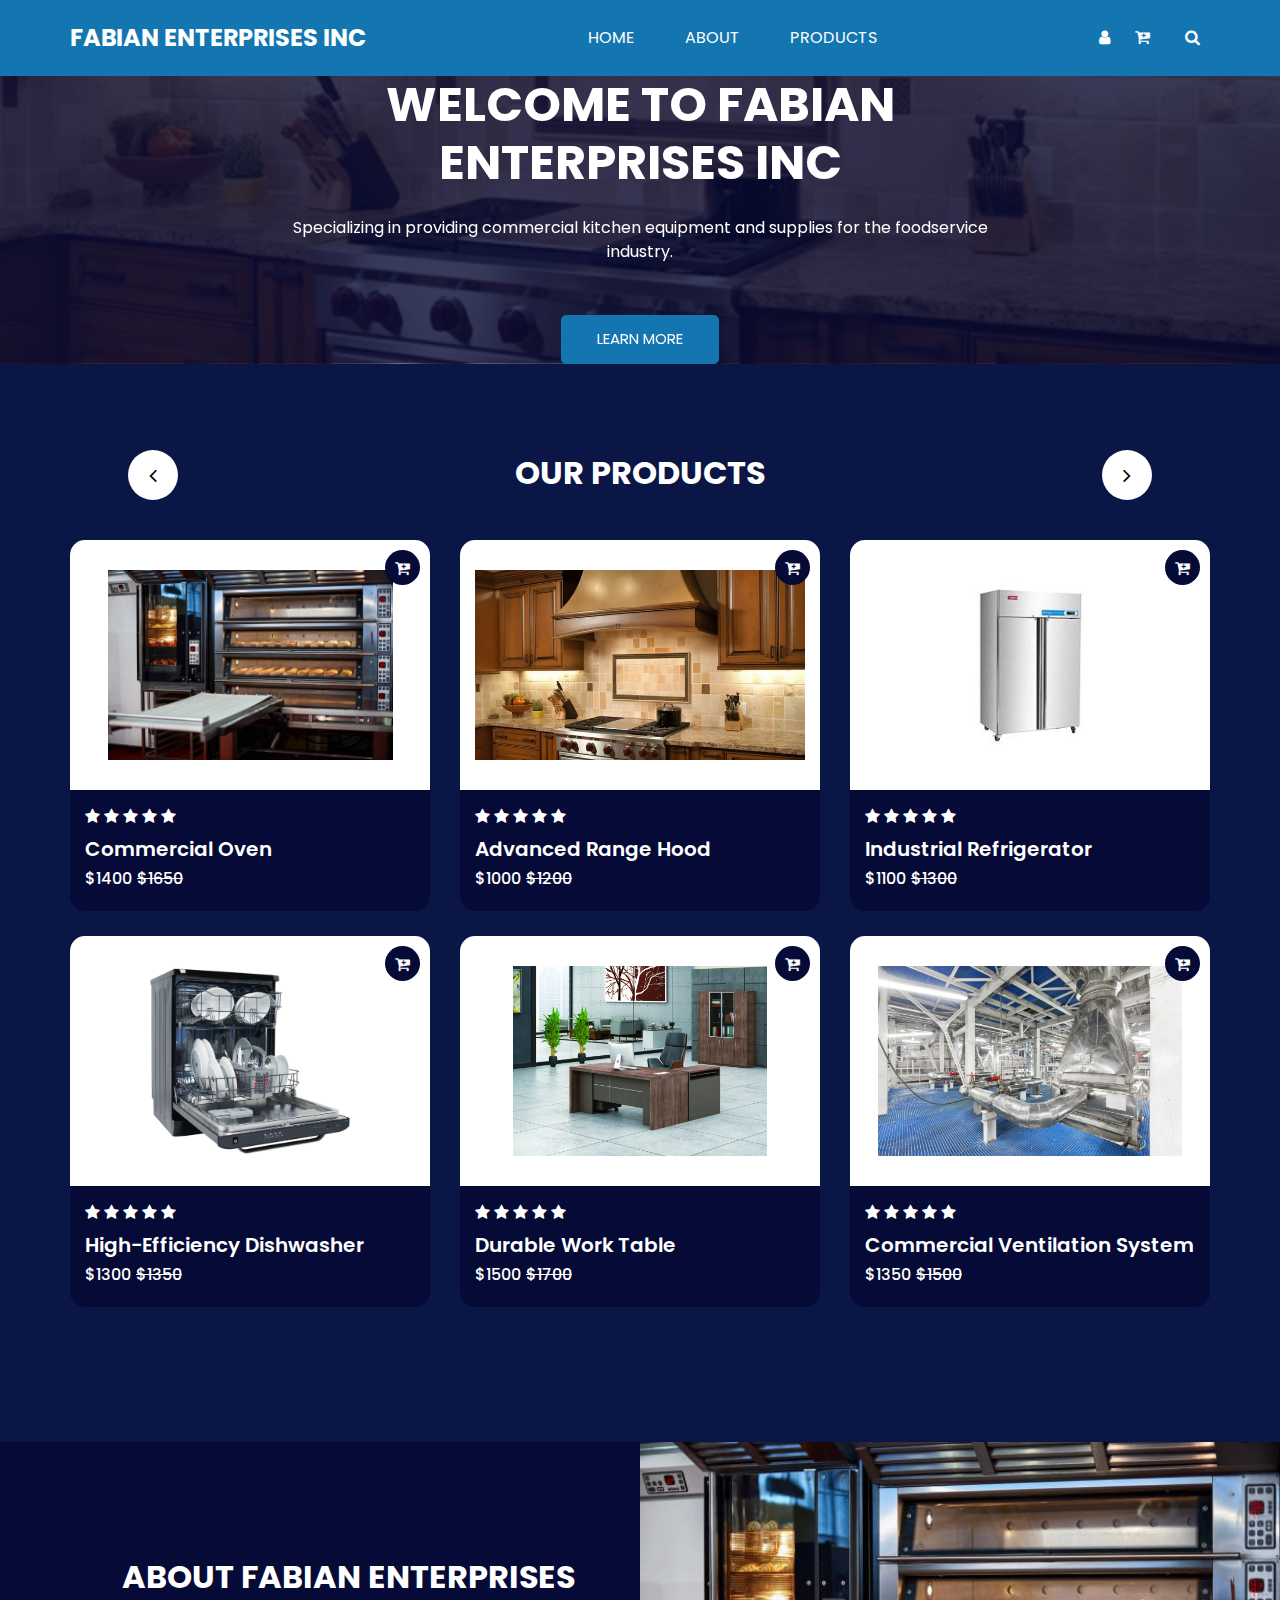
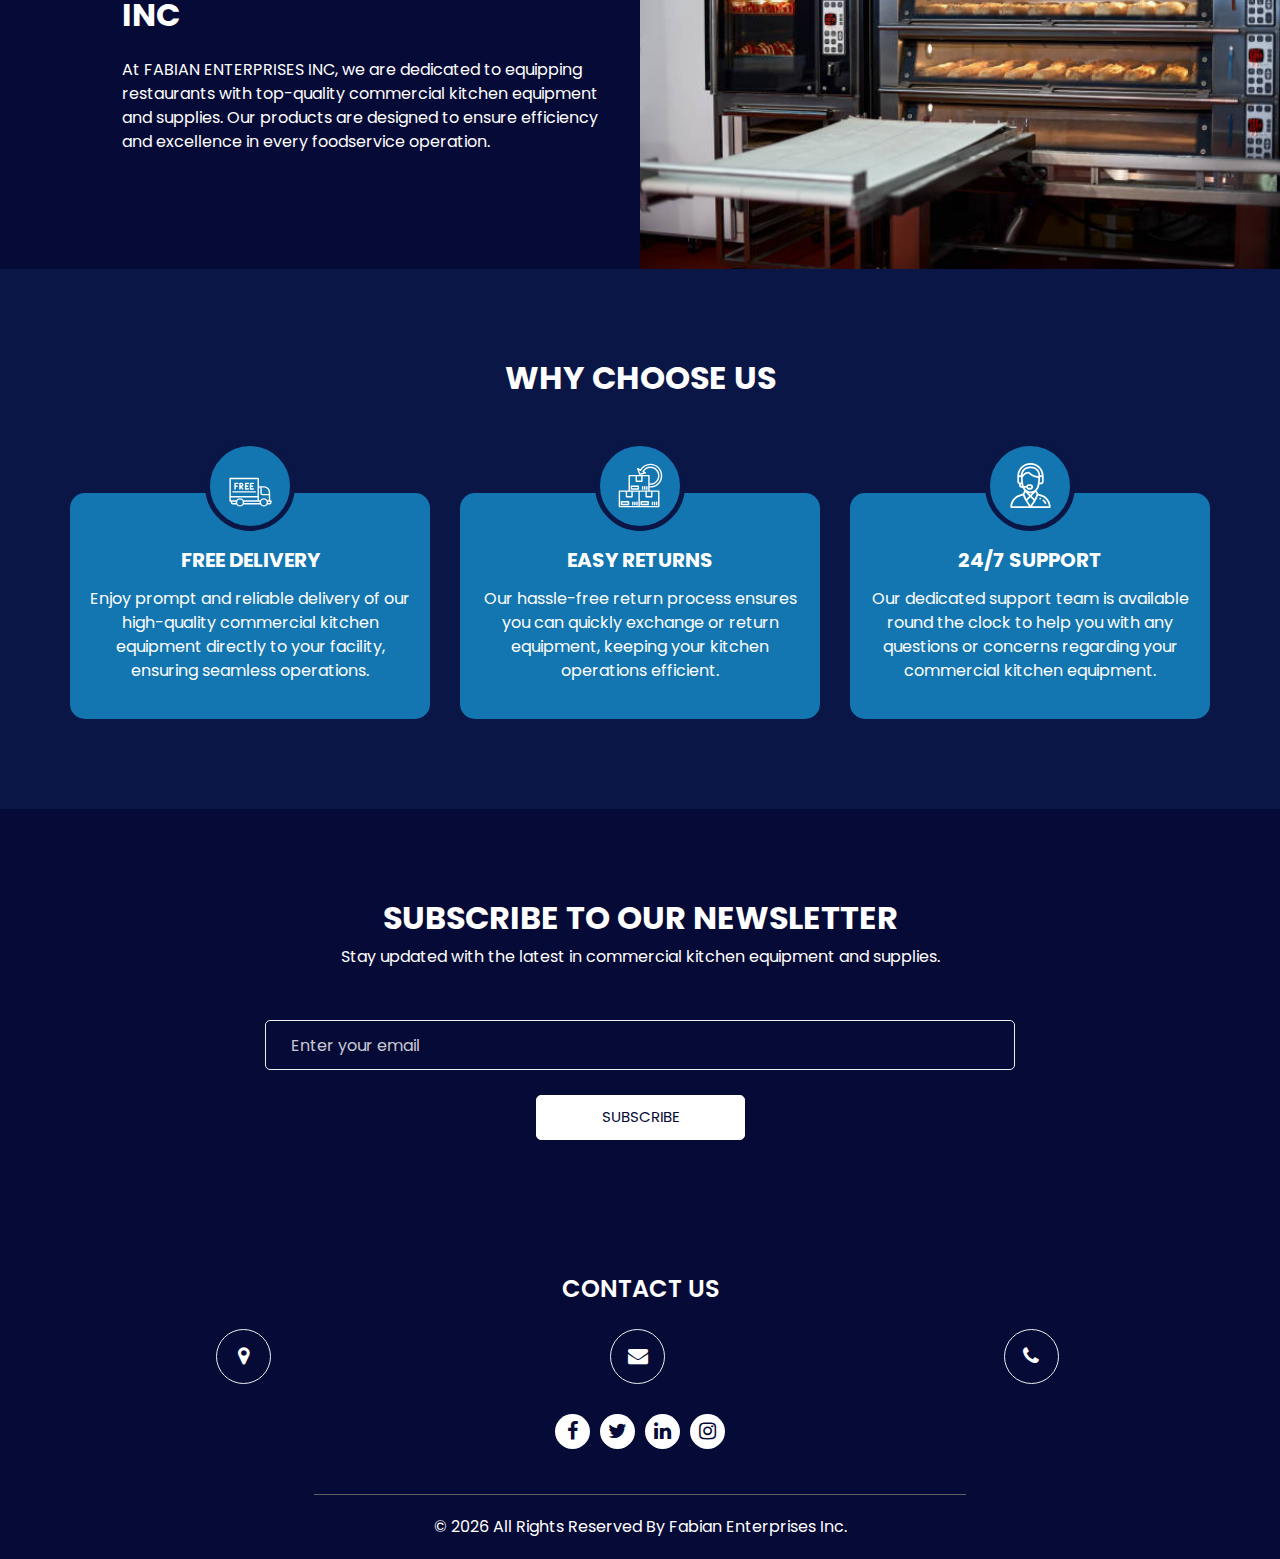
==== index.html @ 02edbbaa "update" ====
<!DOCTYPE html>
<html>

<head>
  <!-- Basic -->
  <meta charset="utf-8" />
  <meta http-equiv="X-UA-Compatible" content="IE=edge" />
  <!-- Mobile Metas -->
  <meta name="viewport" content="width=device-width, initial-scale=1, shrink-to-fit=no" />
  <!-- Site Metas -->
  <meta name="keywords" content="" />
  <meta name="description" content="" />
  <meta name="author" content="" />

  <title>Fabian</title>

  <!-- Update CSS links to use CDN where possible -->
  <link rel="stylesheet" href="https://cdn.jsdelivr.net/npm/bootstrap@4.6.0/dist/css/bootstrap.min.css" />
  <link href="https://fonts.googleapis.com/css?family=Poppins:400,600,700&display=swap" rel="stylesheet" />
  <link href="https://cdnjs.cloudflare.com/ajax/libs/font-awesome/4.7.0/css/font-awesome.min.css" rel="stylesheet" />
  
  <!-- Local CSS files -->
  <link href="css/style.css" rel="stylesheet" />
  <link href="css/responsive.css" rel="stylesheet" />
  <!-- Remove slick-theme if not needed -->
  <!-- <link rel="stylesheet" href="css/slick-theme.css" /> -->
  <!-- Add a favicon to prevent unnecessary pending requests -->

</head>

<body>
  <div class="hero_area">
    <!-- header section strats -->
    <header class="header_section">
      <div class="container">
        <nav class="navbar navbar-expand-lg custom_nav-container ">
          <a class="navbar-brand" href="index.html">
            FABIAN ENTERPRISES INC
          </a>

          <button class="navbar-toggler" type="button" data-toggle="collapse" data-target="#navbarSupportedContent"
            aria-controls="navbarSupportedContent" aria-expanded="false" aria-label="Toggle navigation">
            <span class=""> </span>
          </button>

          <div class="collapse navbar-collapse" id="navbarSupportedContent">
            <div class="d-flex mx-auto flex-column flex-lg-row align-items-center">
              <ul class="navbar-nav  ">
                <li class="nav-item active">
                  <a class="nav-link" href="index.html">Home <span class="sr-only">(current)</span></a>
                </li>
                <li class="nav-item">
                  <a class="nav-link" href="about.html"> About</a>
                </li>
                <li class="nav-item">
                  <a class="nav-link" href="product.html">Products</a>
                </li>
             
              </ul>
            </div>
            <div class="quote_btn-container">
              <a href="">
                <i class="fa fa-user" aria-hidden="true"></i>
              </a>
              <a href="">
                <i class="fa fa-cart-plus" aria-hidden="true"></i>
              </a>
              <form class="form-inline">
                <button class="btn  my-2 my-sm-0 nav_search-btn" type="submit">
                  <i class="fa fa-search" aria-hidden="true"></i>
                </button>
              </form>
            </div>
          </div>
        </nav>
      </div>
    </header>
    <!-- end header section -->
<!-- slider section -->
<section class="slider_section ">
  <div id="customCarousel1" class="carousel slide" data-ride="carousel">
    <div class="carousel-inner">
      <!-- Slide 1 -->
      <div class="carousel-item active">
        <div class="container">
          <div class="row">
            <div class="col-md-8 mx-auto">
              <div class="detail_box">
                <h1>
                  WELCOME TO FABIAN ENTERPRISES INC
                </h1>
                <p>
                  Specializing in providing commercial kitchen equipment and supplies for the foodservice industry.
                </p>
                <a href="about.html">
                  Learn More
                </a>
              </div>
            </div>
          </div>
        </div>
        <!-- Suspended image for slide 1 -->
        <img src="images/1.jpg" alt="Slider Image 1" style="display:none;">
      </div>
      <!-- Slide 2 -->
      <div class="carousel-item ">
        <div class="container">
          <div class="row">
            <div class="col-md-8 mx-auto">
              <div class="detail_box">
                <h1>
                  QUALITY COMMERCIAL KITCHEN EQUIPMENT
                </h1>
                <p>
                  Discover our selection of state-of-the-art equipment designed to enhance efficiency and safety in your kitchen.
                </p>
                <a href="product.html">
                  Explore Equipment
                </a>
              </div>
            </div>
          </div>
        </div>
        <!-- Suspended image for slide 2 -->
        <img src="images/2.jpg" alt="Slider Image 2" style="display:none;">
      </div>
      <!-- Slide 3 -->
      <div class="carousel-item ">
        <div class="container">
          <div class="row">
            <div class="col-md-8 mx-auto">
              <div class="detail_box">
                <h1>
                  RELIABLE RESTAURANT SUPPLIES
                </h1>
                <p>
                  Ensuring smooth operations with a wide range of trusted supplies specifically for the foodservice industry.
                </p>
                <!--<a href="">
                  Discover More
                </a>-->
              </div>
            </div>
          </div>
        </div>
        <!-- Suspended image for slide 3 -->
        <img src="images/3.jpg" alt="Slider Image 3" style="display:none;">
      </div>
    </div>
    <div class="carousel_btn-box">
      <a class="carousel-control-prev" href="#customCarousel1" role="button" data-slide="prev">
        <i class="fa fa-angle-left" aria-hidden="true"></i>
        <span class="sr-only">Previous</span>
      </a>
      <a class="carousel-control-next" href="#customCarousel1" role="button" data-slide="next">
        <i class="fa fa-angle-right" aria-hidden="true"></i>
        <span class="sr-only">Next</span>
      </a>
    </div>
  </div>
</section>
<!-- end slider section -->

<!-- product section -->

<section class="product_section layout_padding">
  <div class="container">
    <div class="heading_container heading_center">
      <h2>
        OUR PRODUCTS
      </h2>
    </div>
    <div class="product_container">
      <div class="row">
        <!-- Product 1 -->
        <div class="col-sm-6 col-md-4 ">
          <div class="box">
            <a href="" class="p_cart">
              <i class="fa fa-cart-plus" aria-hidden="true"></i>
            </a>
            <div class="img-box">
              <img src="images/1.jpg" alt="Commercial Oven">
            </div>
            <div class="detail-box">
              <span class="p_rating">
                <a href=""><i class="fa fa-star" aria-hidden="true"></i></a>
                <a href=""><i class="fa fa-star" aria-hidden="true"></i></a>
                <a href=""><i class="fa fa-star" aria-hidden="true"></i></a>
                <a href=""><i class="fa fa-star" aria-hidden="true"></i></a>
                <a href=""><i class="fa fa-star" aria-hidden="true"></i></a>
              </span>
              <a href="" class="p_name">
                Commercial Oven
              </a>
              <h6 class="p_price">
                <span class="new_price">$1400</span>
                <span class="old_price">$1650</span>
              </h6>
            </div>
          </div>
        </div>
        <!-- Product 2 -->
        <div class="col-sm-6 col-md-4 ">
          <div class="box">
            <a href="" class="p_cart">
              <i class="fa fa-cart-plus" aria-hidden="true"></i>
            </a>
            <div class="img-box">
              <img src="images/2.jpg" alt="Advanced Range Hood">
            </div>
            <div class="detail-box">
              <span class="p_rating">
                <a href=""><i class="fa fa-star" aria-hidden="true"></i></a>
                <a href=""><i class="fa fa-star" aria-hidden="true"></i></a>
                <a href=""><i class="fa fa-star" aria-hidden="true"></i></a>
                <a href=""><i class="fa fa-star" aria-hidden="true"></i></a>
                <a href=""><i class="fa fa-star" aria-hidden="true"></i></a>
              </span>
              <a href="" class="p_name">
                Advanced Range Hood
              </a>
              <h6 class="p_price">
                <span class="new_price">$1000</span>
                <span class="old_price">$1200</span>
              </h6>
            </div>
          </div>
        </div>
        <!-- Product 3 -->
        <div class="col-sm-6 col-md-4 ">
          <div class="box">
            <a href="" class="p_cart">
              <i class="fa fa-cart-plus" aria-hidden="true"></i>
            </a>
            <div class="img-box">
              <img src="images/3.jpg" alt="Industrial Refrigerator">
            </div>
            <div class="detail-box">
              <span class="p_rating">
                <a href=""><i class="fa fa-star" aria-hidden="true"></i></a>
                <a href=""><i class="fa fa-star" aria-hidden="true"></i></a>
                <a href=""><i class="fa fa-star" aria-hidden="true"></i></a>
                <a href=""><i class="fa fa-star" aria-hidden="true"></i></a>
                <a href=""><i class="fa fa-star" aria-hidden="true"></i></a>
              </span>
              <a href="" class="p_name">
                Industrial Refrigerator
              </a>
              <h6 class="p_price">
                <span class="new_price">$1100</span>
                <span class="old_price">$1300</span>
              </h6>
            </div>
          </div>
        </div>
        <!-- Product 4 -->
        <div class="col-sm-6 col-md-4 ">
          <div class="box">
            <a href="" class="p_cart">
              <i class="fa fa-cart-plus" aria-hidden="true"></i>
            </a>
            <div class="img-box">
              <img src="images/4.jpg" alt="High-Efficiency Dishwasher">
            </div>
            <div class="detail-box">
              <span class="p_rating">
                <a href=""><i class="fa fa-star" aria-hidden="true"></i></a>
                <a href=""><i class="fa fa-star" aria-hidden="true"></i></a>
                <a href=""><i class="fa fa-star" aria-hidden="true"></i></a>
                <a href=""><i class="fa fa-star" aria-hidden="true"></i></a>
                <a href=""><i class="fa fa-star" aria-hidden="true"></i></a>
              </span>
              <a href="" class="p_name">
                High-Efficiency Dishwasher
              </a>
              <h6 class="p_price">
                <span class="new_price">$1300</span>
                <span class="old_price">$1350</span>
              </h6>
            </div>
          </div>
        </div>
        <!-- Product 5 -->
        <div class="col-sm-6 col-md-4 ">
          <div class="box">
            <a href="" class="p_cart">
              <i class="fa fa-cart-plus" aria-hidden="true"></i>
            </a>
            <div class="img-box">
              <img src="images/5.jpg" alt="Durable Work Table">
            </div>
            <div class="detail-box">
              <span class="p_rating">
                <a href=""><i class="fa fa-star" aria-hidden="true"></i></a>
                <a href=""><i class="fa fa-star" aria-hidden="true"></i></a>
                <a href=""><i class="fa fa-star" aria-hidden="true"></i></a>
                <a href=""><i class="fa fa-star" aria-hidden="true"></i></a>
                <a href=""><i class="fa fa-star" aria-hidden="true"></i></a>
              </span>
              <a href="" class="p_name">
                Durable Work Table
              </a>
              <h6 class="p_price">
                <span class="new_price">$1500</span>
                <span class="old_price">$1700</span>
              </h6>
            </div>
          </div>
        </div>
        <!-- Product 6 -->
        <div class="col-sm-6 col-md-4 ">
          <div class="box">
            <a href="" class="p_cart">
              <i class="fa fa-cart-plus" aria-hidden="true"></i>
            </a>
            <div class="img-box">
              <img src="images/6.jpg" alt="Commercial Ventilation System">
            </div>
            <div class="detail-box">
              <span class="p_rating">
                <a href=""><i class="fa fa-star" aria-hidden="true"></i></a>
                <a href=""><i class="fa fa-star" aria-hidden="true"></i></a>
                <a href=""><i class="fa fa-star" aria-hidden="true"></i></a>
                <a href=""><i class="fa fa-star" aria-hidden="true"></i></a>
                <a href=""><i class="fa fa-star" aria-hidden="true"></i></a>
              </span>
              <a href="" class="p_name">
                Commercial Ventilation System
              </a>
              <h6 class="p_price">
                <span class="new_price">$1350</span>
                <span class="old_price">$1500</span>
              </h6>
            </div>
          </div>
        </div>
      </div>
    </div>
    <div class="btn-box">
      <!--<a href="">
        See More
      </a>-->
    </div>
  </div>
</section>

<!-- end product section -->
 <!-- about section -->

<section class="about_section">
  <div class="container-fluid">
    <div class="row">
      <div class="col-md-5 ml-auto">
        <div class="detail-box">
          <div class="heading_container">
            <h2>
              About FABIAN ENTERPRISES INC
            </h2>
          </div>
          <p>
            At FABIAN ENTERPRISES INC, we are dedicated to equipping restaurants with top-quality commercial kitchen equipment and supplies. Our products are designed to ensure efficiency and excellence in every foodservice operation.
          </p>
          <!--<a href="">
            Discover More
          </a>-->
        </div>
      </div>
      <div class="col-md-6 px-0">
        <div class="img-box">
          <img src="images/1.jpg" alt="About FABIAN ENTERPRISES INC" />
        </div>
      </div>
    </div>
  </div>
</section>

<!-- end about section -->

 <!-- why us section -->
<section class="why_us_section layout_padding">
  <div class="container">
    <div class="heading_container heading_center">
      <h2>
        Why Choose Us
      </h2>
    </div>
    <div class="row">
      <!-- Free Delivery -->
      <div class="col-lg-4 col-md-6 mx-auto">
        <div class="box">
          <div class="img-box">
            <svg xmlns="http://www.w3.org/2000/svg" viewBox="0 0 64 64" width="512" height="512">
              <g id="Free_delivery" data-name="Free delivery">
                <path d="M61,53H60V42a9.01,9.01,0,0,0-9-9H44V22a1,1,0,0,0-1-1H3a1,1,0,0,0-1,1V54a1,1,0,0,0,1,1H4v1a3,3,0,0,0,3,3h4.812a5.986,5.986,0,0,0,10.376,0H45.812a5.986,5.986,0,0,0,10.376,0H59a3,3,0,0,0,3-3V54A1,1,0,0,0,61,53ZM58,42v2H49a1,1,0,0,1-1-1V35h3A7.008,7.008,0,0,1,58,42ZM46,35v8a3,3,0,0,0,3,3h9v7H56.188a5.986,5.986,0,0,0-10.376,0H44V35ZM22.188,53a5.986,5.986,0,0,0-10.376,0H4V49H42v4ZM4,23H42V47H4ZM7,57a1,1,0,0,1-1-1V55h5.09a5.6,5.6,0,0,0,0,2Zm10,3a4,4,0,1,1,4-4A4,4,0,0,1,17,60Zm5.91-3a5.6,5.6,0,0,0,0-2H45.09a5.6,5.6,0,0,0,0,2ZM51,60a4,4,0,1,1,4-4A4,4,0,0,1,51,60Zm9-4a1,1,0,0,1-1,1H56.91a5.6,5.6,0,0,0,0-2H60Z" />
                <path d="M10,38a1,1,0,0,0,1-1V34h2a1,1,0,0,0,0-2H11V30h3a1,1,0,0,0,0-2H10a1,1,0,0,0-1,1v8A1,1,0,0,0,10,38Z" />
                <path d="M17,38a1,1,0,0,0,1-1V34.667L20.2,37.6a1,1,0,1,0,1.6-1.2l-1.912-2.549A2.992,2.992,0,0,0,19,28H17a1,1,0,0,0-1,1v8A1,1,0,0,0,17,38Zm3-7a1,1,0,0,1-1,1H18V30h1A1,1,0,0,1,20,31Z" />
                <path d="M25,38h4a1,1,0,0,0,0-2H26V34h2a1,1,0,0,0,0-2H26V30h3a1,1,0,0,0,0-2H25a1,1,0,0,0-1,1v8A1,1,0,0,0,25,38Z" />
                <path d="M32,38h4a1,1,0,0,0,0-2H33V34h2a1,1,0,0,0,0-2H33V30h3a1,1,0,0,0,0-2H32a1,1,0,0,0-1,1v8A1,1,0,0,0,32,38Z" />
                <path d="M39,40H7a1,1,0,0,0,0,2H39a1,1,0,0,0,0-2Z" />
              </g>
            </svg>
          </div>
          <div class="detail-box">
            <h5>
              FREE DELIVERY
            </h5>
            <p>
              Enjoy prompt and reliable delivery of our high-quality commercial kitchen equipment directly to your facility, ensuring seamless operations.
            </p>
          </div>
        </div>
      </div>
      <!-- Easy Returns -->
      <div class="col-lg-4 col-md-6 mx-auto">
        <div class="box">
          <div class="img-box">
            <svg id="Layer_3" enable-background="new 0 0 64 64" height="512" viewBox="0 0 64 64" width="512" xmlns="http://www.w3.org/2000/svg">
              <g>
                <path d="m58 39h-13v-4.031c.333.019.667.031 1 .031 9.374 0 17-7.626 17-17s-7.626-17-17-17c-5.84 0-11.254 3.002-14.36 7.898l-3.149-1.77c-.366-.207-.821-.161-1.141.112-.319.273-.434.717-.286 1.11l3 8c.179.476.682.739 1.179.619l8-2c.395-.099.689-.425.747-.827.059-.401-.132-.799-.481-1.005l-2.501-1.473c2.048-2.899 5.41-4.664 8.992-4.664 6.065 0 11 4.935 11 11s-4.935 11-11 11c-.334 0-.668-.018-1-.048v-10.952c0-.552-.447-1-1-1h-28c-.553 0-1 .448-1 1v21h-13c-.553 0-1 .448-1 1v22c0 .552.447 1 1 1h28 28c.553 0 1-.448 1-1v-22c0-.552-.447-1-1-1zm-17 2h3 3v6h-6zm5-10c7.168 0 13-5.832 13-13s-5.832-13-13-13c-4.626 0-8.94 2.49-11.26 6.499-.275.476-.115 1.084.357 1.363l1.291.76-4.766 1.191-1.725-4.599 1.611.906c.232.13.509.162.763.09.256-.072.473-.244.602-.477 2.648-4.77 7.677-7.733 13.127-7.733 8.271 0 15 6.729 15 15s-6.729 15-15 15c-.333 0-.667-.013-1-.035v-2.007c.332.026.666.042 1 .042zm-19-12h6v6h-6zm-10 0h8v7c0 .552.447 1 1 1h8c.553 0 1-.448 1-1v-7h8v20h-13-13zm-4 22h3 3v6h-6zm-10 0h8v7c0 .552.447 1 1 1h8c.553 0 1-.448 1-1v-7h8v20h-26zm54 20h-26v-20h8v7c0 .552.447 1 1 1h8c.553 0 1-.448 1-1v-7h8z" />
                <path d="M30,33c0-.552-.447-1-1-1h-10c-.553 0-1 .448-1 1v4c0 .552.447 1 1 1h10c.553 0 1-.448 1-1zm-2 3h-8v-2h8z" />
                <path d="M40,33h2v5h-2z" />
                <path d="M37,33h2v5h-2z" />
                <path d="M34,33h2v5h-2z" />
                <path d="M15,54h-10c-.553 0-1 .448-1 1v4c0 .552.447 1 1 1h10c.553 0 1-.448 1-1v-4c0-.552-.447-1-1-1zm-1 4h-8v-2h8z" />
                <path d="M26,55h2v5h-2z" />
                <path d="M23,55h2v5h-2z" />
                <path d="M20,55h2v5h-2z" />
                <path d="M43,54h-10c-.553 0-1 .448-1 1v4c0 .552.447 1 1 1h10c.553 0 1-.448 1-1v-4c0-.552-.447-1-1-1zm-1 4h-8v-2h8z" />
                <path d="M54,55h2v5h-2z" />
                <path d="M51,55h2v5h-2z" />
                <path d="M48,55h2v5h-2z" />
              </g>
            </svg>
          </div>
          <div class="detail-box">
            <h5>
              EASY RETURNS
            </h5>
            <p>
              Our hassle-free return process ensures you can quickly exchange or return equipment, keeping your kitchen operations efficient.
            </p>
          </div>
        </div>
      </div>
      <!-- 24/7 Support -->
      <div class="col-lg-4 col-md-6 mx-auto">
        <div class="box">
          <div class="img-box">
            <svg version="1.1" id="Capa_1" xmlns="http://www.w3.org/2000/svg"
              xmlns:xlink="http://www.w3.org/1999/xlink" x="0px" y="0px"
              viewBox="0 0 512 512" style="enable-background:new 0 0 512 512;" xml:space="preserve">
              <g>
                <g>
                  <path d="M366,396c-5.52,0-10,4.48-10,10c0,5.52,4.48,10,10,10c5.52,0,10-4.48,10-10C376,400.48,371.52,396,366,396z" />
                </g>
              </g>
              <g>
                <g>
                  <path d="M390.622,363.663l-47.53-15.84l-17.063-34.127c15.372-15.646,26.045-36.348,29.644-57.941L357.801,243H376
			c16.542,0,30-13.458,30-30v-63C406,67.29,338.71,0,256,0c-82.922,0-150,67.097-150,150v63c0,13.036,8.361,24.152,20,28.28V253
			c0,16.542,13.458,30,30,30h8.782c4.335,9.417,9.946,18.139,16.774,25.974c1.416,1.628,2.893,3.206,4.406,4.741l-17.054,34.108
			l-47.531,15.841C66.112,382.092,26,440.271,26,502c0,5.523,4.477,10,10,10h440c5.522,0,10-4.477,10-10
			C486,440.271,445.889,382.092,390.622,363.663z M386,213c0,5.514-4.486,10-10,10h-15.262c2.542-19.69,4.236-40.643,4.917-61.28
			c0.02-0.582,0.036-1.148,0.054-1.72H386V213z M136,223c-5.514,0-10-4.486-10-10v-53h20.298c0.033,1.043,0.068,2.091,0.107,3.146
			c0.001,0.036,0.003,0.071,0.004,0.107c0,0.003,0,0.006,0,0.009c0.7,20.072,2.372,40.481,4.856,59.737H136V223z M156,263
			c-5.514,0-10-4.486-10-10v-10h8.198l2.128,12.759c0.406,2.425,0.905,4.841,1.482,7.241H156z M146.017,140H126.38
			C131.445,72.979,187.377,20,256,20c68.318,0,124.496,52.972,129.619,120h-19.635c-0.72-55.227-45.693-100-101.033-100h-17.9
			C191.712,40,146.736,84.773,146.017,140z M247.05,60h17.9c44.809,0,81.076,36.651,81.05,81.41c0,3.147-0.025,5.887-0.078,8.38
			c0,0.032-0.001,0.065-0.001,0.098l-12.508-1.787c-33.98-4.852-66.064-20.894-90.342-45.172C241.195,101.054,238.652,100,236,100
			c-26.856,0-52.564,12.236-69.558,32.908C170.63,92.189,205.053,60,247.05,60z M178.54,263c-5.006-16.653-10.734-65.653-12-97.053
			l13.459-17.946c12.361-16.476,31.592-26.713,52.049-27.888c26.917,25.616,61.739,42.532,98.537,47.786l14.722,2.104
			c-0.984,20.885-2.995,41.843-5.876,61.118c-0.001,0.006-0.002,0.013-0.003,0.02c-0.916,6.197-1.638,10.185-3.482,21.324
			c-5.296,31.765-28.998,60.49-60.287,68.313c-12.877,3.215-26.443,3.214-39.313,0c-19.537-4.884-37.451-18.402-49.012-37.778
			h20.386c4.128,11.639,15.243,20,28.28,20h20c16.575,0,30-13.424,30-30c0-16.542-13.458-30-30-30h-20
			c-13.327,0-24.278,8.608-28.297,20H178.54z M235.159,341.016c6.859,1.445,13.852,2.184,20.841,2.184
			c5.471,0,10.943-0.458,16.353-1.346l-17.67,18.687L235.159,341.016z M240.935,375.079l-31.718,33.542
			c-8.732-16.714-16.235-34.109-22.389-51.917l11.911-23.822L240.935,375.079z M311.566,329.494l13.604,27.209
			c-6.164,17.838-13.669,35.239-22.392,51.933l-33.948-33.948L311.566,329.494z M226,273c0-5.521,4.478-10,10-10h20
			c5.514,0,10,4.486,10,10c0,5.522-4.479,10-10,10h-20C230.486,283,226,278.514,226,273z M46.4,492
			c3.963-49.539,36.932-94.567,81.302-109.363l42.094-14.028c7.712,21.325,17.266,42.052,28.463,61.74
			c0.019,0.034,0.037,0.068,0.056,0.101c0,0.001,0.001,0.001,0.001,0.002c8.181,14.389,17.389,28.45,27.372,41.799L237.99,492H46.4z
			 M256,483.086l-13.562-21.773c-0.152-0.244-0.314-0.481-0.486-0.711c-8.098-10.802-15.652-22.099-22.532-33.662l35.663-37.714
			l37.578,37.578c-6.926,11.647-14.506,22.991-22.611,33.796C269.56,461.253,270.255,460.224,256,483.086z M274.01,492
			l12.301-19.748c10.027-13.4,19.301-27.574,27.564-42.132c0.05-0.088,0.097-0.178,0.147-0.266c0.006-0.011,0.012-0.021,0.018-0.032
			c11.055-19.5,20.509-40.047,28.164-61.213l42.093,14.028c44.371,14.796,77.34,59.824,81.303,109.363H274.01z" />
                </g>
              </g>
              <g>
                <g>
                  <path d="M435.546,451.531c-6.683-13.377-16.472-25.261-28.309-34.367c-4.378-3.369-10.656-2.55-14.023,1.828
			c-3.368,4.378-2.549,10.656,1.828,14.024c9.454,7.273,17.272,16.766,22.611,27.453c2.473,4.949,8.483,6.941,13.415,4.477
			C436.008,462.478,438.013,456.472,435.546,451.531z" />
                </g>
              </g>
            </svg>
          </div>
          <div class="detail-box">
            <h5>
              24/7 SUPPORT
            </h5>
            <p>
              Our dedicated support team is available round the clock to help you with any questions or concerns regarding your commercial kitchen equipment.
            </p>
          </div>
        </div>
      </div>
    </div>
  </div>
</section>
<!-- end why us section -->



<!-- subscribe section -->
<section class="subscribe_section layout_padding">
  <div class="container">
    <div class="box">
      <div class="row">
        <div class="col-md-8 mx-auto">
          <div class="subscribe_form">
            <div class="heading_container heading_center">
              <h2>
                Subscribe to Our Newsletter
              </h2>
              <p>
                Stay updated with the latest in commercial kitchen equipment and supplies.
              </p>
            </div>
            <form action="">
              <input type="email" placeholder="Enter your email">
              <div class="btn-box">
                <button class="btn1">
                  Subscribe
                </button>
              </div>
            </form>
          </div>
        </div>
      </div>
    </div>
  </div>
</section>
<!-- end subscribe section -->


  


<!-- info section -->
<section class="info_section layout_padding2">
  <div class="container">
    <div class="row">
      <div class="col-lg-9 mx-auto">
        <h4>
          Contact Us
        </h4>
        <div class="contact_items">
          <a href="about.html">
            <div class="img-box">
              <i class="fa fa-map-marker" aria-hidden="true"></i>
            </div>
            <h6>
           
            </h6>
          </a>
          <a href="">
            <div class="img-box">
              <i class="fa fa-envelope" aria-hidden="true"></i>
            </div>
            <h6>
             
            </h6>
          </a>
          <a href="">
            <div class="img-box">
              <i class="fa fa-phone" aria-hidden="true"></i>
            </div>
            <h6>
            
            </h6>
          </a>
        </div>
      </div>
    </div>

    <div class="box">
      <div class="info_social">
        <div>
          <a href="">
            <i class="fa fa-facebook" aria-hidden="true"></i>
          </a>
        </div>
        <div>
          <a href="">
            <i class="fa fa-twitter" aria-hidden="true"></i>
          </a>
        </div>
        <div>
          <a href="">
            <i class="fa fa-linkedin" aria-hidden="true"></i>
          </a>
        </div>
        <div>
          <a href="">
            <i class="fa fa-instagram" aria-hidden="true"></i>
          </a>
        </div>
      </div>
    </div>
  </div>
</section>
<!-- end info section -->

<!-- footer section -->
<section class="footer_section">
  <div class="container">
    <div class="row">
      <div class="col-lg-7 col-md-9 mx-auto">
        <p>
          &copy; <span id="displayYear"></span> All Rights Reserved By
          Fabian Enterprises Inc.
        </p>
      </div>
    </div>
  </div>
</section>
<!-- footer section -->


  <!-- Update script sources to use CDN -->
  <script src="https://code.jquery.com/jquery-3.4.1.min.js"></script>
  <script src="https://cdn.jsdelivr.net/npm/bootstrap@4.6.0/dist/js/bootstrap.bundle.min.js"></script>
  <script src="js/custom.js"></script>
</body>

</html>
---- css/style.css ----
body {
  font-family: "Poppins", sans-serif;
  color: #000000;
  background-color: #ffffff;
  overflow-x: hidden;
  background-color: #0a1646;
  color: #ffffff;
}

.layout_padding {
  padding: 90px 0;
}

.layout_padding2 {
  padding: 45px 0;
}

.layout_padding2-top {
  padding-top: 45px;
}

.layout_padding2-bottom {
  padding-bottom: 45px;
}

.layout_padding-top {
  padding-top: 90px;
}

.layout_padding-bottom {
  padding-bottom: 90px;
}

.heading_container {
  display: -webkit-box;
  display: -ms-flexbox;
  display: flex;
  -webkit-box-orient: vertical;
  -webkit-box-direction: normal;
      -ms-flex-direction: column;
          flex-direction: column;
  -webkit-box-align: start;
      -ms-flex-align: start;
          align-items: flex-start;
}

.heading_container h2 {
  position: relative;
  font-weight: bold;
  text-transform: uppercase;
}

.heading_container.heading_center {
  -webkit-box-align: center;
      -ms-flex-align: center;
          align-items: center;
  text-align: center;
}

a,
a:hover,
a:focus {
  text-decoration: none;
}

a:hover,
a:focus {
  color: initial;
}

.btn,
.btn:focus {
  outline: none !important;
  -webkit-box-shadow: none;
          box-shadow: none;
}

/*header section*/
.hero_area {
  height: 100vh;
  position: relative;
  display: -webkit-box;
  display: -ms-flexbox;
  display: flex;
  -webkit-box-orient: vertical;
  -webkit-box-direction: normal;
      -ms-flex-direction: column;
          flex-direction: column;
}

.sub_page .hero_area {
  height: auto;
}

.sub_page .header_section {
  margin-top: 0;
}

.header_section {
  background-color: #1376b1;
}

.header_section .container-fluid {
  padding-right: 25px;
  padding-left: 25px;
}

.header_section .nav_container {
  margin: 0 auto;
}

.custom_nav-container .navbar-nav .nav-item .nav-link {
  padding: 10px 25px;
  color: #ffffff;
  text-align: center;
  text-transform: uppercase;
}

.custom_nav-container .nav_search-btn {
  width: 35px;
  height: 35px;
  padding: 0;
  border: none;
  color: #ffffff;
}

.navbar-brand {
  margin: 0;
  font-size: 24px;
  text-transform: uppercase;
  color: #ffffff;
  font-weight: bold;
}

.navbar-brand svg {
  width: 45px;
  height: auto;
  fill: #ffffff;
  color: #ffffff;
  margin-right: 5px;
}

.navbar-brand svg path {
  fill: #ffffff;
}

.navbar-brand:hover {
  color: inherit;
}

.custom_nav-container {
  z-index: 99999;
  padding: 15px 0;
}

.custom_nav-container .navbar-toggler {
  outline: none;
}

.custom_nav-container .navbar-toggler {
  padding: 0;
  width: 37px;
  height: 42px;
  -webkit-transition: all .3s;
  transition: all .3s;
}

.custom_nav-container .navbar-toggler span {
  display: block;
  width: 35px;
  height: 4px;
  background-color: #ffffff;
  margin: 7px 0;
  -webkit-transition: all 0.3s;
  transition: all 0.3s;
  position: relative;
  border-radius: 5px;
  -webkit-transition: all .3s;
  transition: all .3s;
}

.custom_nav-container .navbar-toggler span::before, .custom_nav-container .navbar-toggler span::after {
  content: "";
  position: absolute;
  left: 0;
  height: 100%;
  width: 100%;
  background-color: #ffffff;
  top: -10px;
  border-radius: 5px;
  -webkit-transition: all .3s;
  transition: all .3s;
}

.custom_nav-container .navbar-toggler span::after {
  top: 10px;
}

.custom_nav-container .navbar-toggler[aria-expanded="true"] {
  -webkit-transform: rotate(360deg);
          transform: rotate(360deg);
}

.custom_nav-container .navbar-toggler[aria-expanded="true"] span {
  -webkit-transform: rotate(45deg);
          transform: rotate(45deg);
}

.custom_nav-container .navbar-toggler[aria-expanded="true"] span::before, .custom_nav-container .navbar-toggler[aria-expanded="true"] span::after {
  -webkit-transform: rotate(90deg);
          transform: rotate(90deg);
  top: 0;
}

.custom_nav-container .navbar-toggler[aria-expanded="true"] .s-1 {
  -webkit-transform: rotate(45deg);
          transform: rotate(45deg);
  margin: 0;
  margin-bottom: -4px;
}

.custom_nav-container .navbar-toggler[aria-expanded="true"] .s-2 {
  display: none;
}

.custom_nav-container .navbar-toggler[aria-expanded="true"] .s-3 {
  -webkit-transform: rotate(-45deg);
          transform: rotate(-45deg);
  margin: 0;
  margin-top: -4px;
}

.custom_nav-container .navbar-toggler[aria-expanded="false"] .s-1,
.custom_nav-container .navbar-toggler[aria-expanded="false"] .s-2,
.custom_nav-container .navbar-toggler[aria-expanded="false"] .s-3 {
  -webkit-transform: none;
          transform: none;
}

.quote_btn-container {
  display: -webkit-box;
  display: -ms-flexbox;
  display: flex;
  -webkit-box-align: center;
      -ms-flex-align: center;
          align-items: center;
}

.quote_btn-container a {
  color: #ffffff;
  margin-right: 25px;
  text-transform: uppercase;
}

.quote_btn-container a span {
  margin-right: 5px;
}

/*end header section*/
/* slider section */
.slider_section {
  -webkit-box-flex: 1;
      -ms-flex: 1;
          flex: 1;
  display: -webkit-box;
  display: -ms-flexbox;
  display: flex;
  -webkit-box-align: center;
      -ms-flex-align: center;
          align-items: center;
  text-align: center;
  background-image: -webkit-gradient(linear, left top, right top, from(rgba(6, 10, 54, 0.8)), to(rgba(6, 10, 54, 0.8))), url(../images/1.jpg);
  background-image: linear-gradient(to right, rgba(6, 10, 54, 0.8), rgba(6, 10, 54, 0.8)), url(../images/2.jpg);
  background-size: cover;
  background-position: bottom;
}

.slider_section #customCarousel1 {
  width: 100%;
  position: unset;
}

.slider_section .detail_box {
  color: #ffffff;
}

.slider_section .detail_box h1 {
  font-size: 3rem;
  text-transform: uppercase;
  font-weight: bold;
  margin-bottom: 25px;
}

.slider_section .detail_box a {
  display: inline-block;
  padding: 12px 35px;
  background-color: #1376b1;
  color: #ffffff;
  border-radius: 5px;
  text-transform: uppercase;
  font-size: 15px;
  border: 1px solid #1376b1;
  -webkit-transition: all .3s;
  transition: all .3s;
  margin-top: 35px;
}

.slider_section .detail_box a:hover {
  background-color: transparent;
  color: #1376b1;
}

.slider_section .carousel-control-prev,
.slider_section .carousel-control-next {
  width: 50px;
  height: 50px;
  border-radius: 100%;
  background-color: #ffffff;
  opacity: 1;
  font-size: 22px;
  top: 50%;
  color: #000000;
  -webkit-transition: all .2s;
  transition: all .2s;
}

.slider_section .carousel-control-prev:hover,
.slider_section .carousel-control-next:hover {
  background-color: #1376b1;
  color: #ffffff;
}

.slider_section .carousel-control-prev {
  left: 10%;
}

.slider_section .carousel-control-next {
  right: 10%;
}

.section_container {
  -webkit-box-shadow: 0 0 15px 0 rgba(0, 0, 0, 0.05);
          box-shadow: 0 0 15px 0 rgba(0, 0, 0, 0.05);
  padding: 0 45px;
}

.product_section .heading_container {
  margin-bottom: 15px;
}

.product_section .product_container .box {
  margin-top: 25px;
  display: -webkit-box;
  display: -ms-flexbox;
  display: flex;
  -webkit-box-orient: vertical;
  -webkit-box-direction: normal;
      -ms-flex-direction: column;
          flex-direction: column;
  -webkit-box-align: center;
      -ms-flex-align: center;
          align-items: center;
  border-radius: 15px;
  position: relative;
  color: #ffffff;
  overflow: hidden;
}

.product_section .product_container .box a {
  color: inherit;
}

.product_section .product_container .box .img-box {
  display: -webkit-box;
  display: -ms-flexbox;
  display: flex;
  -webkit-box-pack: center;
      -ms-flex-pack: center;
          justify-content: center;
  background-color: #ffffff;
  -webkit-box-align: center;
      -ms-flex-align: center;
          align-items: center;
  width: 100%;
  height: 250px;
  padding: 30px 15px;
}

.product_section .product_container .box .img-box img {
  width: auto;
  height: 100%;
  max-width: 100%;
  min-height: 100%;
}

.product_section .product_container .box .p_cart {
  position: absolute;
  top: 10px;
  right: 10px;
  width: 35px;
  height: 35px;
  background-color: #060a36;
  border-radius: 100%;
  display: -webkit-box;
  display: -ms-flexbox;
  display: flex;
  -webkit-box-pack: center;
      -ms-flex-pack: center;
          justify-content: center;
  -webkit-box-align: center;
      -ms-flex-align: center;
          align-items: center;
}

.product_section .product_container .box .detail-box {
  background-color: #060a36;
  width: 100%;
  padding: 15px;
  display: -webkit-box;
  display: -ms-flexbox;
  display: flex;
  -webkit-box-orient: vertical;
  -webkit-box-direction: normal;
      -ms-flex-direction: column;
          flex-direction: column;
  -webkit-box-align: start;
      -ms-flex-align: start;
          align-items: flex-start;
}

.product_section .product_container .box .detail-box .p_name {
  display: inline-block;
  font-size: 20px;
  font-weight: 600;
  margin: 5px 0;
}

.product_section .product_container .box .detail-box .p_price {
  display: -webkit-box;
  display: -ms-flexbox;
  display: flex;
}

.product_section .product_container .box .detail-box .p_price .new_price {
  margin-right: 5px;
}

.product_section .product_container .box .detail-box .p_price .old_price {
  text-decoration: line-through;
}

.product_section .product_container .box .detail_bottom {
  display: -webkit-box;
  display: -ms-flexbox;
  display: flex;
  -webkit-box-pack: justify;
      -ms-flex-pack: justify;
          justify-content: space-between;
}

.product_section .product_container .box .price a {
  color: inherit;
  font-weight: 600;
}

.product_section .btn-box {
  display: -webkit-box;
  display: -ms-flexbox;
  display: flex;
  -webkit-box-pack: center;
      -ms-flex-pack: center;
          justify-content: center;
  margin-top: 45px;
}

.product_section .btn-box a {
  display: inline-block;
  padding: 10px 30px;
  background-color: #1376b1;
  color: #ffffff;
  border-radius: 5px;
  text-transform: uppercase;
  font-size: 15px;
  border: 1px solid #1376b1;
  -webkit-transition: all .3s;
  transition: all .3s;
}

.product_section .btn-box a:hover {
  background-color: transparent;
  color: #1376b1;
}

.about_section {
  background-color: #060a36;
}

.about_section .row {
  -webkit-box-align: center;
      -ms-flex-align: center;
          align-items: center;
}

.about_section .img-box img {
  width: 100%;
}

.about_section .detail-box {
  color: #ffffff;
  margin: 45px 0;
}

.about_section .detail-box p {
  margin-top: 15px;
}

.about_section .detail-box a {
  display: inline-block;
  padding: 12px 35px;
  background-color: #1376b1;
  color: #ffffff;
  border-radius: 5px;
  text-transform: uppercase;
  font-size: 15px;
  border: 1px solid #1376b1;
  -webkit-transition: all .3s;
  transition: all .3s;
  margin-top: 15px;
}

.about_section .detail-box a:hover {
  background-color: transparent;
  color: #1376b1;
}

.why_us_section .box {
  display: -webkit-box;
  display: -ms-flexbox;
  display: flex;
  -webkit-box-orient: vertical;
  -webkit-box-direction: normal;
      -ms-flex-direction: column;
          flex-direction: column;
  -webkit-box-align: center;
      -ms-flex-align: center;
          align-items: center;
  text-align: center;
  color: #ffffff;
  margin-top: 35px;
}

.why_us_section .box .img-box {
  width: 90px;
  height: 90px;
  border: 5px solid #0a1646;
  display: -webkit-box;
  display: -ms-flexbox;
  display: flex;
  -webkit-box-pack: center;
      -ms-flex-pack: center;
          justify-content: center;
  -webkit-box-align: center;
      -ms-flex-align: center;
          align-items: center;
  border-radius: 100%;
  margin-bottom: -37.5px;
  position: relative;
  background-color: #1376b1;
  -webkit-transition: all .3s;
  transition: all .3s;
}

.why_us_section .box .img-box svg {
  width: 45px;
  height: auto;
  fill: #ffffff;
}

.why_us_section .box .detail-box {
  background-color: #1376b1;
  padding: 55px 20px 20px 20px;
  -webkit-transition: all .3s;
  transition: all .3s;
  border-radius: 15px;
}

.why_us_section .box .detail-box h5 {
  text-transform: uppercase;
  font-weight: bold;
  margin-bottom: 15px;
}

.why_us_section .box .detail-box a {
  color: #ffffff;
  text-transform: uppercase;
  font-weight: 600;
}

.why_us_section .box:hover .img-box,
.why_us_section .box:hover .detail-box {
  background-color: #1376b1;
}

.subscribe_section {
  text-align: center;
  background-color: #060a36;
}

.subscribe_section .subscribe_form form {
  display: -webkit-box;
  display: -ms-flexbox;
  display: flex;
  -webkit-box-orient: vertical;
  -webkit-box-direction: normal;
      -ms-flex-direction: column;
          flex-direction: column;
  -webkit-box-align: center;
      -ms-flex-align: center;
          align-items: center;
}

.subscribe_section .subscribe_form form input {
  width: 100%;
  height: 50px;
  border: 1px solid #eeeff1;
  border-radius: 5px;
  outline: none;
  padding-left: 25px;
  background-color: transparent;
  margin-top: 35px;
  color: #fffefe;
}

.subscribe_section .subscribe_form form input::-webkit-input-placeholder {
  color: rgba(255, 254, 254, 0.8);
}

.subscribe_section .subscribe_form form input:-ms-input-placeholder {
  color: rgba(255, 254, 254, 0.8);
}

.subscribe_section .subscribe_form form input::-ms-input-placeholder {
  color: rgba(255, 254, 254, 0.8);
}

.subscribe_section .subscribe_form form input::placeholder {
  color: rgba(255, 254, 254, 0.8);
}

.subscribe_section .subscribe_form form .btn-box {
  display: -webkit-box;
  display: -ms-flexbox;
  display: flex;
  -webkit-box-pack: center;
      -ms-flex-pack: center;
          justify-content: center;
  margin-top: 25px;
  -ms-flex-wrap: wrap;
      flex-wrap: wrap;
}

.subscribe_section .subscribe_form form .btn-box button {
  display: inline-block;
  padding: 10px 65px;
  background-color: #ffffff;
  color: #060a36;
  border-radius: 5px;
  text-transform: uppercase;
  font-size: 15px;
  border: 1px solid #ffffff;
  -webkit-transition: all .3s;
  transition: all .3s;
  text-transform: uppercase;
}

.subscribe_section .subscribe_form form .btn-box button:hover {
  background-color: transparent;
  color: #ffffff;
}

.client_section .client_container {
  margin: 0 auto;
  text-align: center;
  color: #ffffff;
  margin-top: 35px;
  margin-bottom: 35px;
}

.client_section .client_container .client_detail {
  border: 1px dashed #ffffff;
  padding: 25px 20px;
}

.client_section .client_container .client_detail p {
  margin: 0;
}

.client_section .client_container .client_box {
  margin-top: 35px;
}

.client_section .client_container .client_box .name {
  margin-top: 25px;
}

.client_section .client_container .client_box .name h5 {
  text-transform: uppercase;
}

.client_section .client_container .client_box .name h6 {
  display: -webkit-box;
  display: -ms-flexbox;
  display: flex;
  -webkit-box-orient: vertical;
  -webkit-box-direction: normal;
      -ms-flex-direction: column;
          flex-direction: column;
  -webkit-box-align: center;
      -ms-flex-align: center;
          align-items: center;
  color: #2deaf5;
}

.client_section .client_container .client_box .name h6 img {
  margin-top: 5px;
}

.client_section .carousel-indicators {
  position: unset;
  -webkit-box-align: center;
      -ms-flex-align: center;
          align-items: center;
}

.client_section .carousel-indicators li {
  margin: 3px;
  width: 15px;
  height: 15px;
  opacity: 1;
  background-color: #ffffff;
  border-radius: 15px;
  background-clip: unset;
  border: none;
  -webkit-transition: all .3s;
  transition: all .3s;
}

.client_section .carousel-indicators li.active {
  width: 45px;
}

/* info section */
.info_section {
  background-color: #060a36;
}

.info_section h4 {
  text-align: center;
  font-weight: 600;
  margin-bottom: 25px;
  text-transform: uppercase;
}

.info_section .contact_items {
  display: -webkit-box;
  display: -ms-flexbox;
  display: flex;
  -webkit-box-pack: justify;
      -ms-flex-pack: justify;
          justify-content: space-between;
  -webkit-box-align: center;
      -ms-flex-align: center;
          align-items: center;
  margin-bottom: 15px;
}

.info_section .contact_items a {
  display: -webkit-box;
  display: -ms-flexbox;
  display: flex;
  -webkit-box-align: center;
      -ms-flex-align: center;
          align-items: center;
  color: #ffffff;
}

.info_section .contact_items a .img-box {
  width: 55px;
  height: 55px;
  min-width: 55px;
  margin-right: 5px;
  display: -webkit-box;
  display: -ms-flexbox;
  display: flex;
  -webkit-box-align: center;
      -ms-flex-align: center;
          align-items: center;
  -webkit-box-pack: center;
      -ms-flex-pack: center;
          justify-content: center;
  border: 1px solid #eeeff1;
  border-radius: 100%;
  font-size: 20px;
}

.info_section .contact_items a h6 {
  color: #ffffff;
  margin: 0;
}

.info_section .contact_items a:hover {
  color: #1376b1;
}

.info_section .info_social {
  display: -webkit-box;
  display: -ms-flexbox;
  display: flex;
  -webkit-box-pack: center;
      -ms-flex-pack: center;
          justify-content: center;
  margin-top: 15px;
}

.info_section .info_social a {
  display: -webkit-box;
  display: -ms-flexbox;
  display: flex;
  -webkit-box-pack: center;
      -ms-flex-pack: center;
          justify-content: center;
  -webkit-box-align: center;
      -ms-flex-align: center;
          align-items: center;
  width: 35px;
  height: 35px;
  border-radius: 100%;
  background-color: #ffffff;
  color: #060a36;
  font-size: 20px;
  margin: 0 5px;
}

.info_section .info_social a:hover {
  color: #1376b1;
}

/* end info section */
.footer_section {
  background-color: #060a36;
}

.footer_section p {
  border-top: 1px solid #616060;
  color: #ffffff;
  margin: 0 auto;
  text-align: center;
  padding: 20px 0;
}

.footer_section a {
  color: inherit;
}
/*# sourceMappingURL=style.css.map */
---- css/responsive.css ----
@media (max-width: 1300px) {}

@media (max-width: 1120px) {}

@media (max-width: 991px) {
  .hero_area {
    height: auto;
  }

  .quote_btn-container {
    flex-direction: column;
    align-items: center;
  }

  .quote_btn-container a {
    margin-right: 0;
    margin-top: 10px;
  }

  .slider_section {
    padding: 75px 0;
  }

  .slider_section .carousel-indicators {
    bottom: 55px;
  }

  .section_container {
    padding: 0 25px;
  }


}

@media (max-width: 768px) {
  .slider_section .carousel_btn-box {
    display: flex;
    justify-content: center;
    margin-top: 45px;
  }

  .slider_section .carousel-control-prev,
  .slider_section .carousel-control-next {
    position: unset;
    margin: 0 2.5px;
  }

  .info_section .contact_items {
    flex-direction: column;
  }

  .info_section .contact_items a:not(:nth-last-child(1)) {
    margin-bottom: 25px;
  }
}

@media (max-width: 576px) {
  .slider_section .detail_box h1 {
    font-size: 2.5rem;
  }
}

@media (max-width: 480px) {}

@media (max-width: 420px) {}

@media (max-width: 376px) {}

@media (min-width: 1200px) {
  .container {
    max-width: 1170px;
  }
}
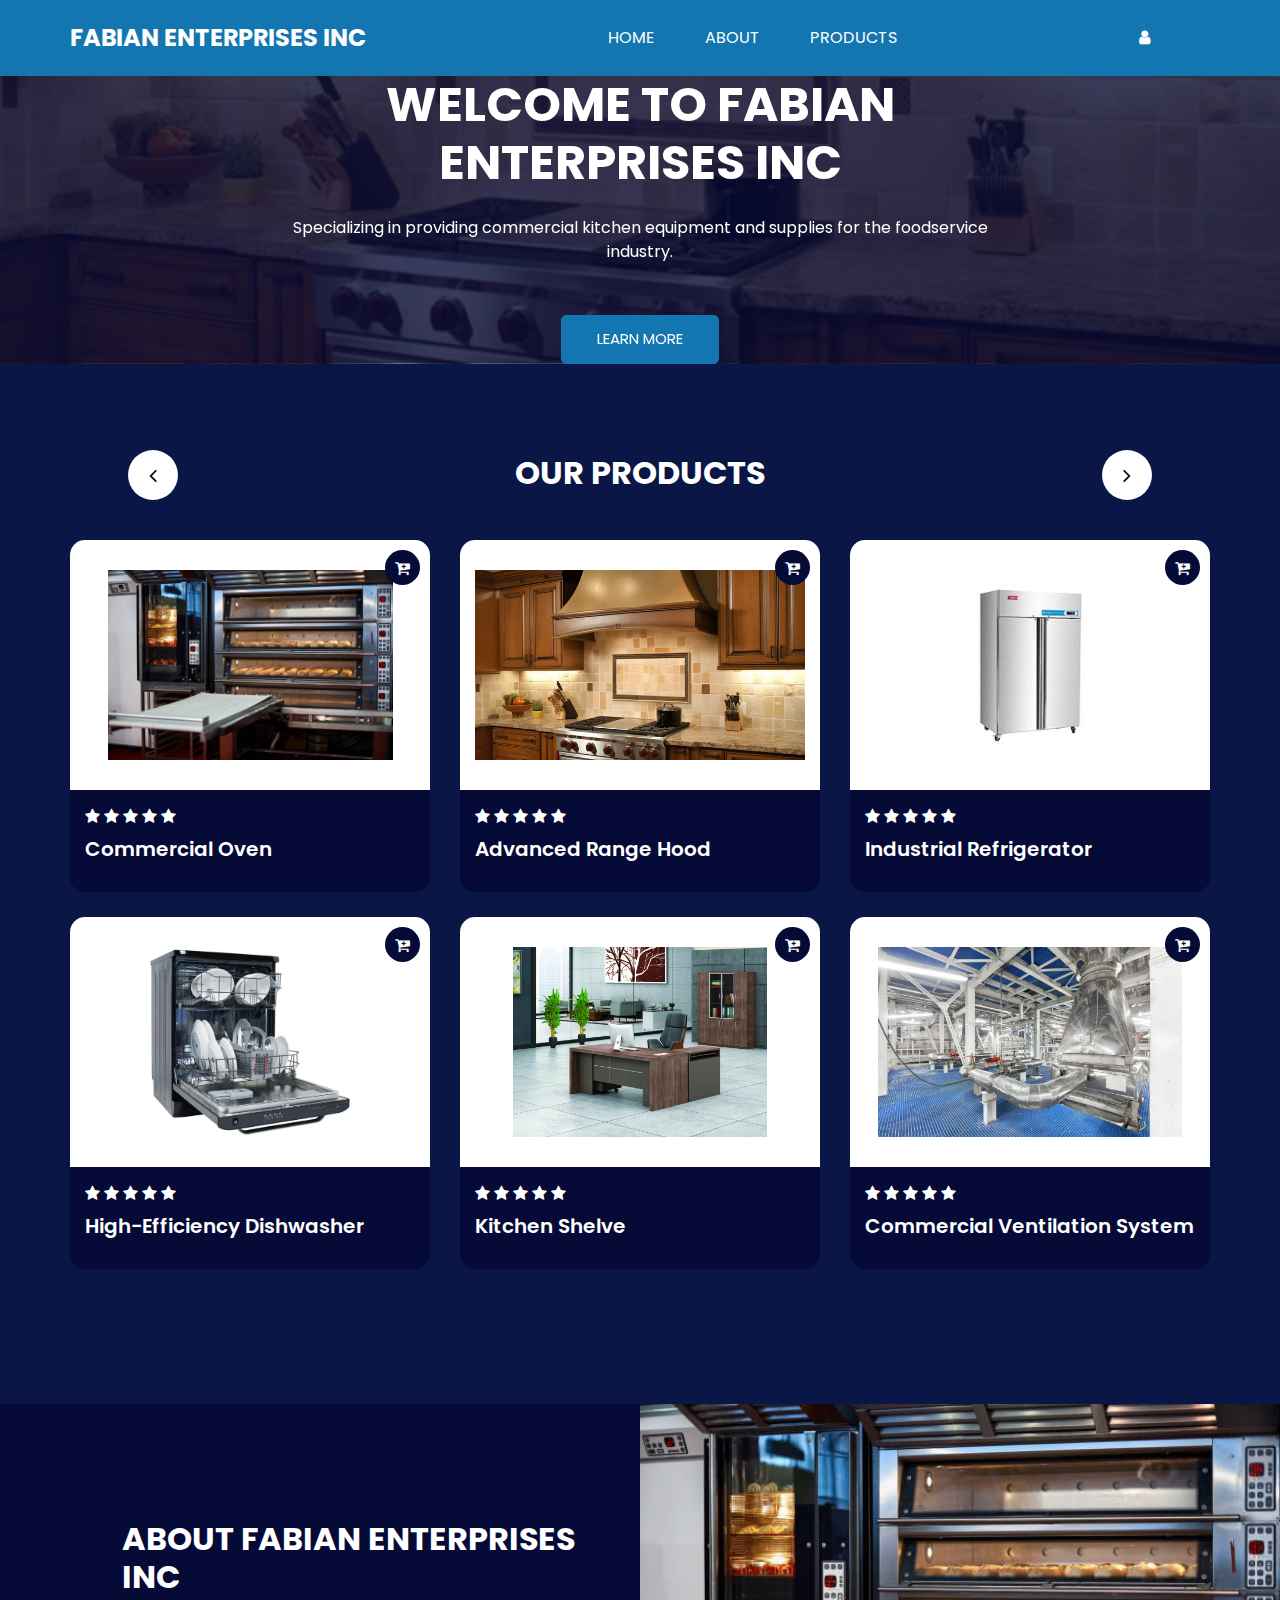
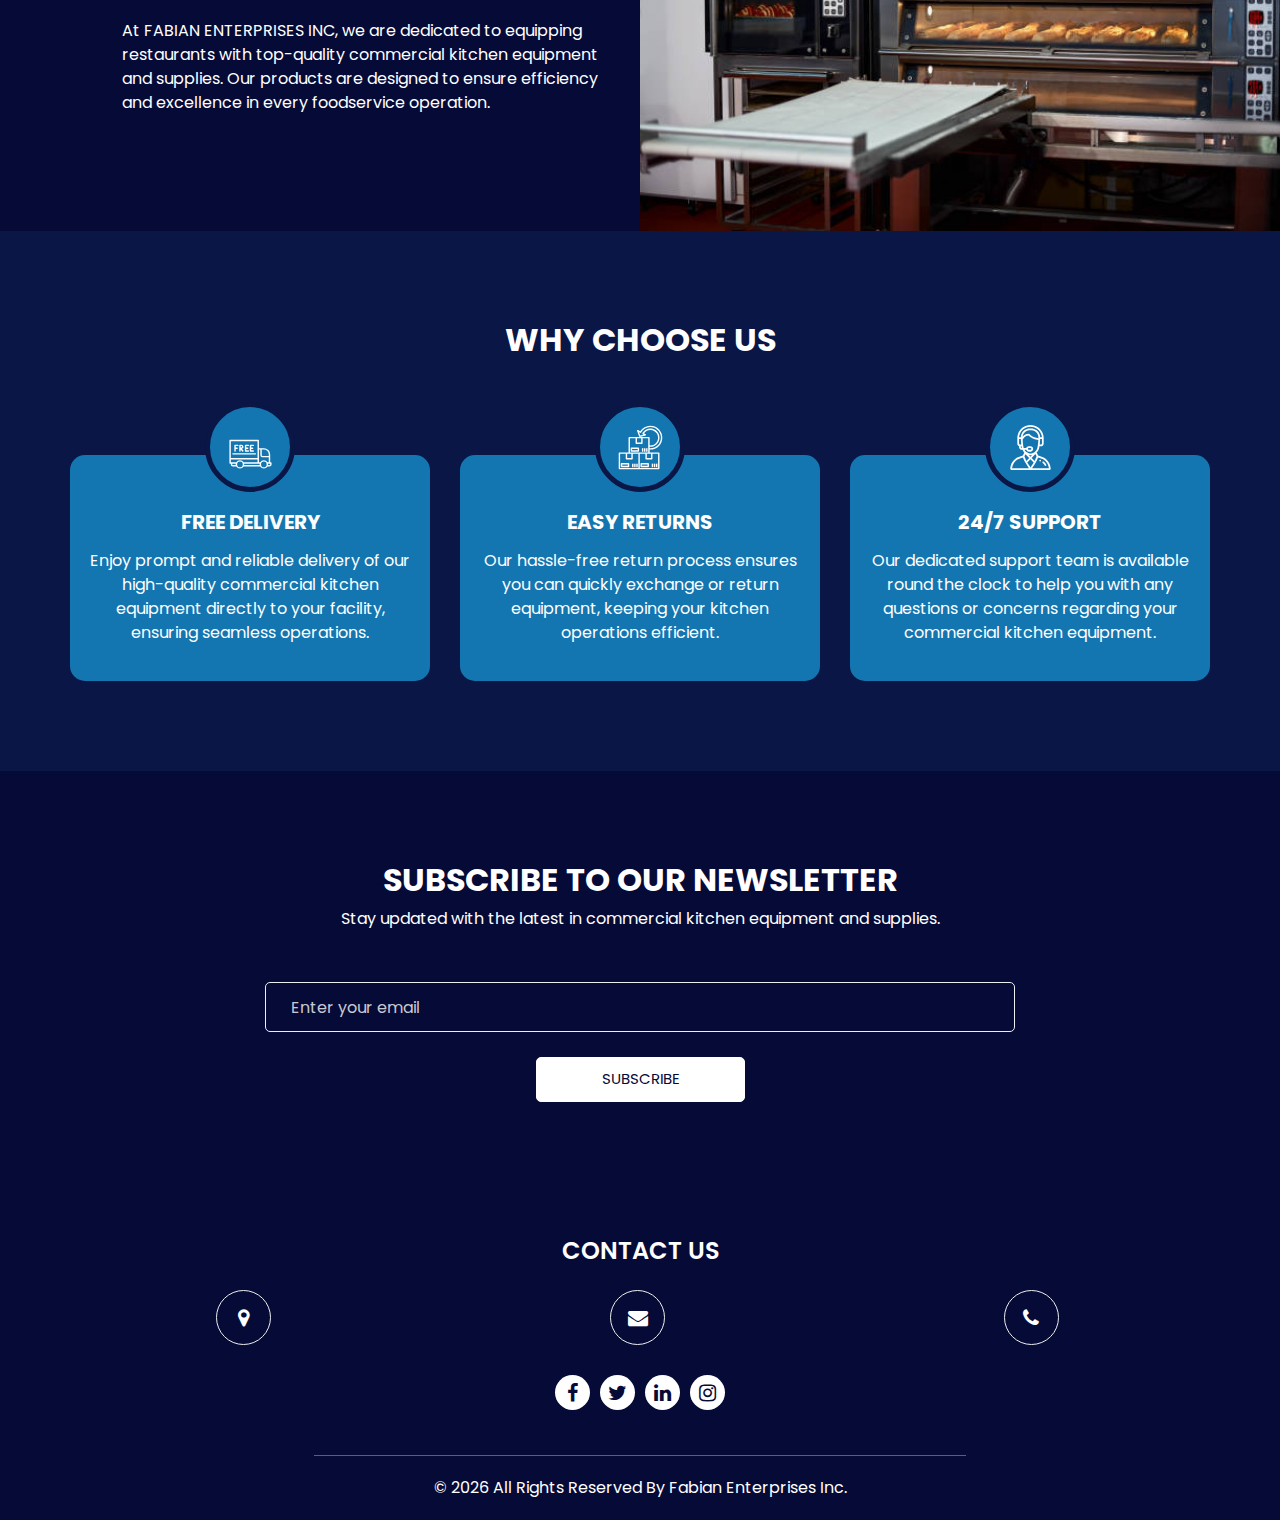
==== commit cd91d13f: "update" ====
--- a/index.html
+++ b/index.html
@@ -62,12 +62,12 @@
               <a href="">
                 <i class="fa fa-user" aria-hidden="true"></i>
               </a>
-              <a href="">
+              <!--<a href="">
                 <i class="fa fa-cart-plus" aria-hidden="true"></i>
-              </a>
+              </a>-->
               <form class="form-inline">
                 <button class="btn  my-2 my-sm-0 nav_search-btn" type="submit">
-                  <i class="fa fa-search" aria-hidden="true"></i>
+                  <!--<i class="fa fa-search" aria-hidden="true"></i>-->
                 </button>
               </form>
             </div>
@@ -193,8 +193,8 @@
                 Commercial Oven
               </a>
               <h6 class="p_price">
-                <span class="new_price">$1400</span>
-                <span class="old_price">$1650</span>
+               <!--- <span class="new_price">$1400</span>
+                <span class="old_price">$1650</span>-->
               </h6>
             </div>
           </div>
@@ -220,8 +220,8 @@
                 Advanced Range Hood
               </a>
               <h6 class="p_price">
-                <span class="new_price">$1000</span>
-                <span class="old_price">$1200</span>
+                <!--<span class="new_price">$1000</span>
+                <span class="old_price">$1200</span>-->
               </h6>
             </div>
           </div>
@@ -247,8 +247,8 @@
                 Industrial Refrigerator
               </a>
               <h6 class="p_price">
-                <span class="new_price">$1100</span>
-                <span class="old_price">$1300</span>
+                <!--<span class="new_price">$1100</span>
+                <span class="old_price">$1300</span>-->
               </h6>
             </div>
           </div>
@@ -274,8 +274,8 @@
                 High-Efficiency Dishwasher
               </a>
               <h6 class="p_price">
-                <span class="new_price">$1300</span>
-                <span class="old_price">$1350</span>
+                <!--<span class="new_price">$1300</span>
+                <span class="old_price">$1350</span>-->
               </h6>
             </div>
           </div>
@@ -298,11 +298,11 @@
                 <a href=""><i class="fa fa-star" aria-hidden="true"></i></a>
               </span>
               <a href="" class="p_name">
-                Durable Work Table
+                Kitchen Shelve
               </a>
               <h6 class="p_price">
-                <span class="new_price">$1500</span>
-                <span class="old_price">$1700</span>
+                <!--<span class="new_price">$1500</span>
+                <span class="old_price">$1700</span>-->
               </h6>
             </div>
           </div>
@@ -328,8 +328,8 @@
                 Commercial Ventilation System
               </a>
               <h6 class="p_price">
-                <span class="new_price">$1350</span>
-                <span class="old_price">$1500</span>
+                <!--<span class="new_price">$1350</span>
+                <span class="old_price">$1500</span>-->
               </h6>
             </div>
           </div>
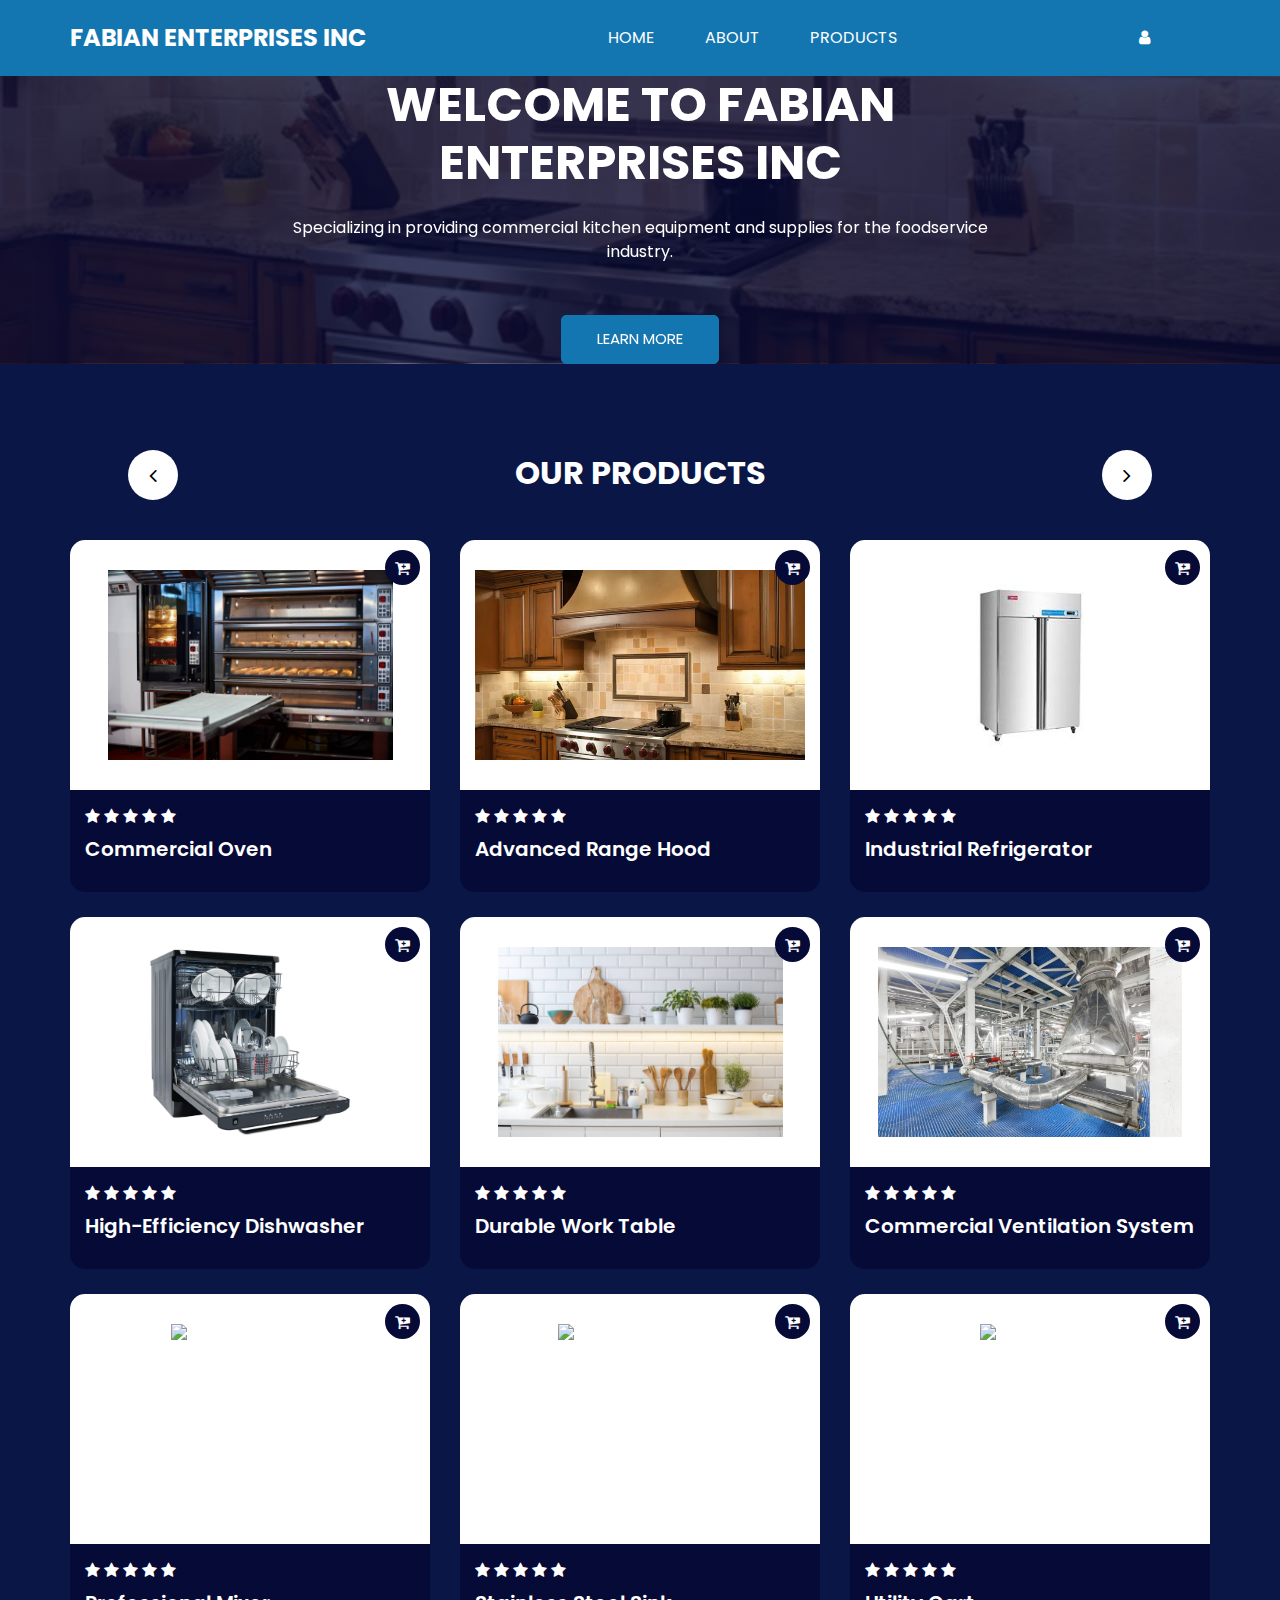
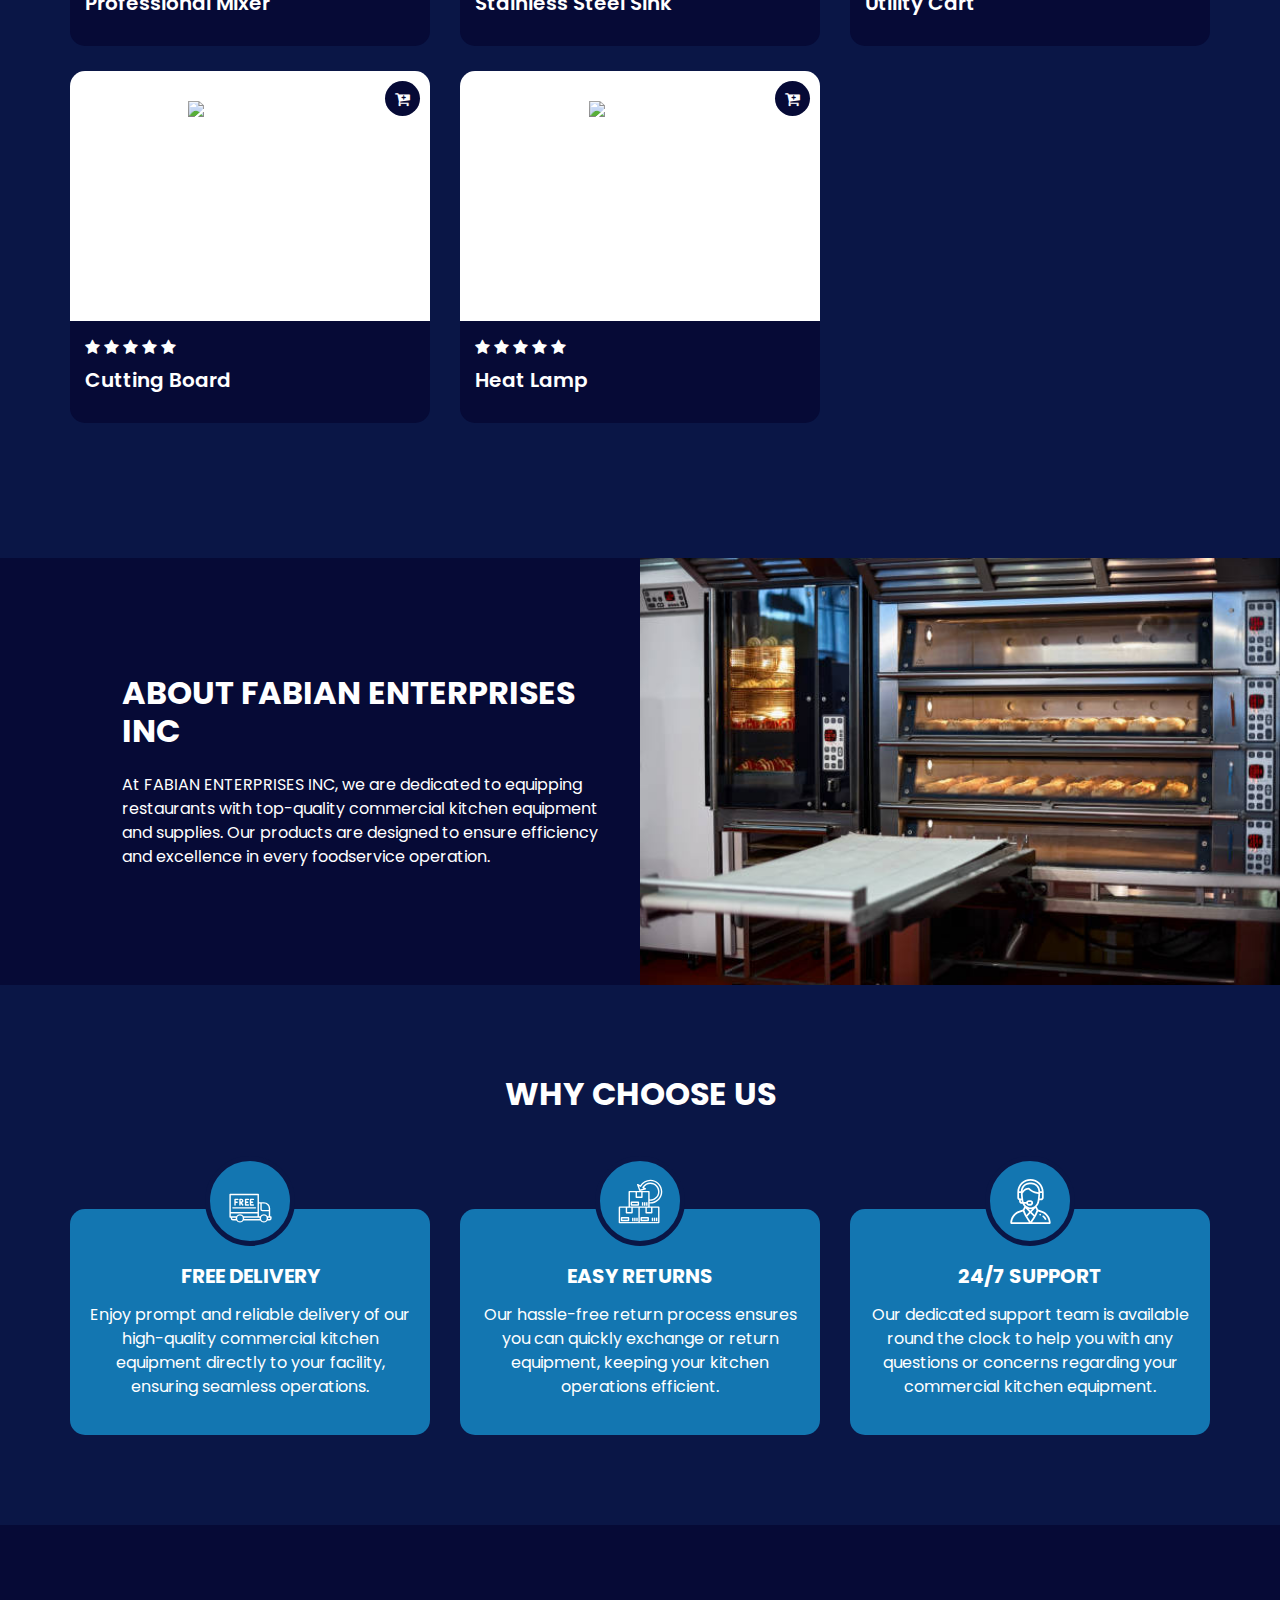
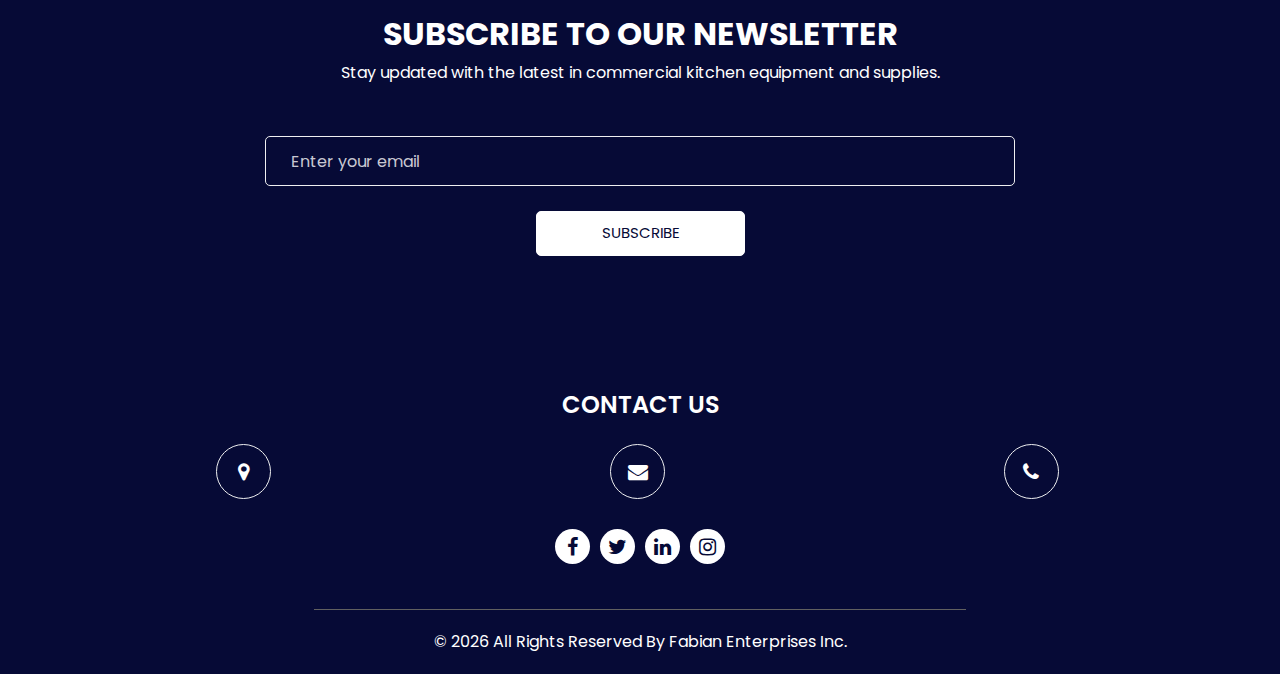
==== commit 31735b27: "update" ====
--- a/index.html
+++ b/index.html
@@ -193,7 +193,7 @@
                 Commercial Oven
               </a>
               <h6 class="p_price">
-               <!--- <span class="new_price">$1400</span>
+                <!--<span class="new_price">$1400</span>
                 <span class="old_price">$1650</span>-->
               </h6>
             </div>
@@ -298,7 +298,7 @@
                 <a href=""><i class="fa fa-star" aria-hidden="true"></i></a>
               </span>
               <a href="" class="p_name">
-                Kitchen Shelve
+                Durable Work Table
               </a>
               <h6 class="p_price">
                 <!--<span class="new_price">$1500</span>
@@ -330,6 +330,141 @@
               <h6 class="p_price">
                 <!--<span class="new_price">$1350</span>
                 <span class="old_price">$1500</span>-->
+              </h6>
+            </div>
+          </div>
+        </div>
+        <!-- Product 7 -->
+        <div class="col-sm-6 col-md-4 ">
+          <div class="box">
+            <a href="" class="p_cart">
+              <i class="fa fa-cart-plus" aria-hidden="true"></i>
+            </a>
+            <div class="img-box">
+              <img src="images/7.jpg" alt="Professional Mixer">
+            </div>
+            <div class="detail-box">
+              <span class="p_rating">
+                <a href=""><i class="fa fa-star" aria-hidden="true"></i></a>
+                <a href=""><i class="fa fa-star" aria-hidden="true"></i></a>
+                <a href=""><i class="fa fa-star" aria-hidden="true"></i></a>
+                <a href=""><i class="fa fa-star" aria-hidden="true"></i></a>
+                <a href=""><i class="fa fa-star" aria-hidden="true"></i></a>
+              </span>
+              <a href="" class="p_name">
+                Professional Mixer
+              </a>
+              <h6 class="p_price">
+                <!--<span class="new_price">$900</span>
+                <span class="old_price">$1100</span>-->
+              </h6>
+            </div>
+          </div>
+        </div>
+        <!-- Product 8 -->
+        <div class="col-sm-6 col-md-4 ">
+          <div class="box">
+            <a href="" class="p_cart">
+              <i class="fa fa-cart-plus" aria-hidden="true"></i>
+            </a>
+            <div class="img-box">
+              <img src="images/8.jpg" alt="Stainless Steel Sink">
+            </div>
+            <div class="detail-box">
+              <span class="p_rating">
+                <a href=""><i class="fa fa-star" aria-hidden="true"></i></a>
+                <a href=""><i class="fa fa-star" aria-hidden="true"></i></a>
+                <a href=""><i class="fa fa-star" aria-hidden="true"></i></a>
+                <a href=""><i class="fa fa-star" aria-hidden="true"></i></a>
+                <a href=""><i class="fa fa-star" aria-hidden="true"></i></a>
+              </span>
+              <a href="" class="p_name">
+                Stainless Steel Sink
+              </a>
+              <h6 class="p_price">
+                <!--<span class="new_price">$700</span>
+                <span class="old_price">$850</span>-->
+              </h6>
+            </div>
+          </div>
+        </div>
+        <!-- Product 9 -->
+        <div class="col-sm-6 col-md-4 ">
+          <div class="box">
+            <a href="" class="p_cart">
+              <i class="fa fa-cart-plus" aria-hidden="true"></i>
+            </a>
+            <div class="img-box">
+              <img src="images/9.jpg" alt="Utility Cart">
+            </div>
+            <div class="detail-box">
+              <span class="p_rating">
+                <a href=""><i class="fa fa-star" aria-hidden="true"></i></a>
+                <a href=""><i class="fa fa-star" aria-hidden="true"></i></a>
+                <a href=""><i class="fa fa-star" aria-hidden="true"></i></a>
+                <a href=""><i class="fa fa-star" aria-hidden="true"></i></a>
+                <a href=""><i class="fa fa-star" aria-hidden="true"></i></a>
+              </span>
+              <a href="" class="p_name">
+                Utility Cart
+              </a>
+              <h6 class="p_price">
+                <!--<span class="new_price">$300</span>
+                <span class="old_price">$400</span>-->
+              </h6>
+            </div>
+          </div>
+        </div>
+        <!-- Product 10 -->
+        <div class="col-sm-6 col-md-4 ">
+          <div class="box">
+            <a href="" class="p_cart">
+              <i class="fa fa-cart-plus" aria-hidden="true"></i>
+            </a>
+            <div class="img-box">
+              <img src="images/10.jpg" alt="Cutting Board">
+            </div>
+            <div class="detail-box">
+              <span class="p_rating">
+                <a href=""><i class="fa fa-star" aria-hidden="true"></i></a>
+                <a href=""><i class="fa fa-star" aria-hidden="true"></i></a>
+                <a href=""><i class="fa fa-star" aria-hidden="true"></i></a>
+                <a href=""><i class="fa fa-star" aria-hidden="true"></i></a>
+                <a href=""><i class="fa fa-star" aria-hidden="true"></i></a>
+              </span>
+              <a href="" class="p_name">
+                Cutting Board
+              </a>
+              <h6 class="p_price">
+                <!--<span class="new_price">$50</span>
+                <span class="old_price">$75</span>-->
+              </h6>
+            </div>
+          </div>
+        </div>
+        <!-- Product 11 -->
+        <div class="col-sm-6 col-md-4 ">
+          <div class="box">
+            <a href="" class="p_cart">
+              <i class="fa fa-cart-plus" aria-hidden="true"></i>
+            </a>
+            <div class="img-box">
+              <img src="images/11.jpg" alt="Heat Lamp">
+            </div>
+            <div class="detail-box">
+              <span class="p_rating">
+                <a href=""><i class="fa fa-star" aria-hidden="true"></i></a>
+                <a href=""><i class="fa fa-star" aria-hidden="true"></i></a>
+                <a href=""><i class="fa fa-star" aria-hidden="true"></i></a>
+                <a href=""><i class="fa fa-star" aria-hidden="true"></i></a>
+                <a href=""><i class="fa fa-star" aria-hidden="true"></i></a>
+              </span>
+              <a href="" class="p_name">
+                Heat Lamp
+              </a>
+              <h6 class="p_price">
+                <!--<span class="new_price">$200</span>
+                <span class="old_price">$250</span>-->
               </h6>
             </div>
           </div>
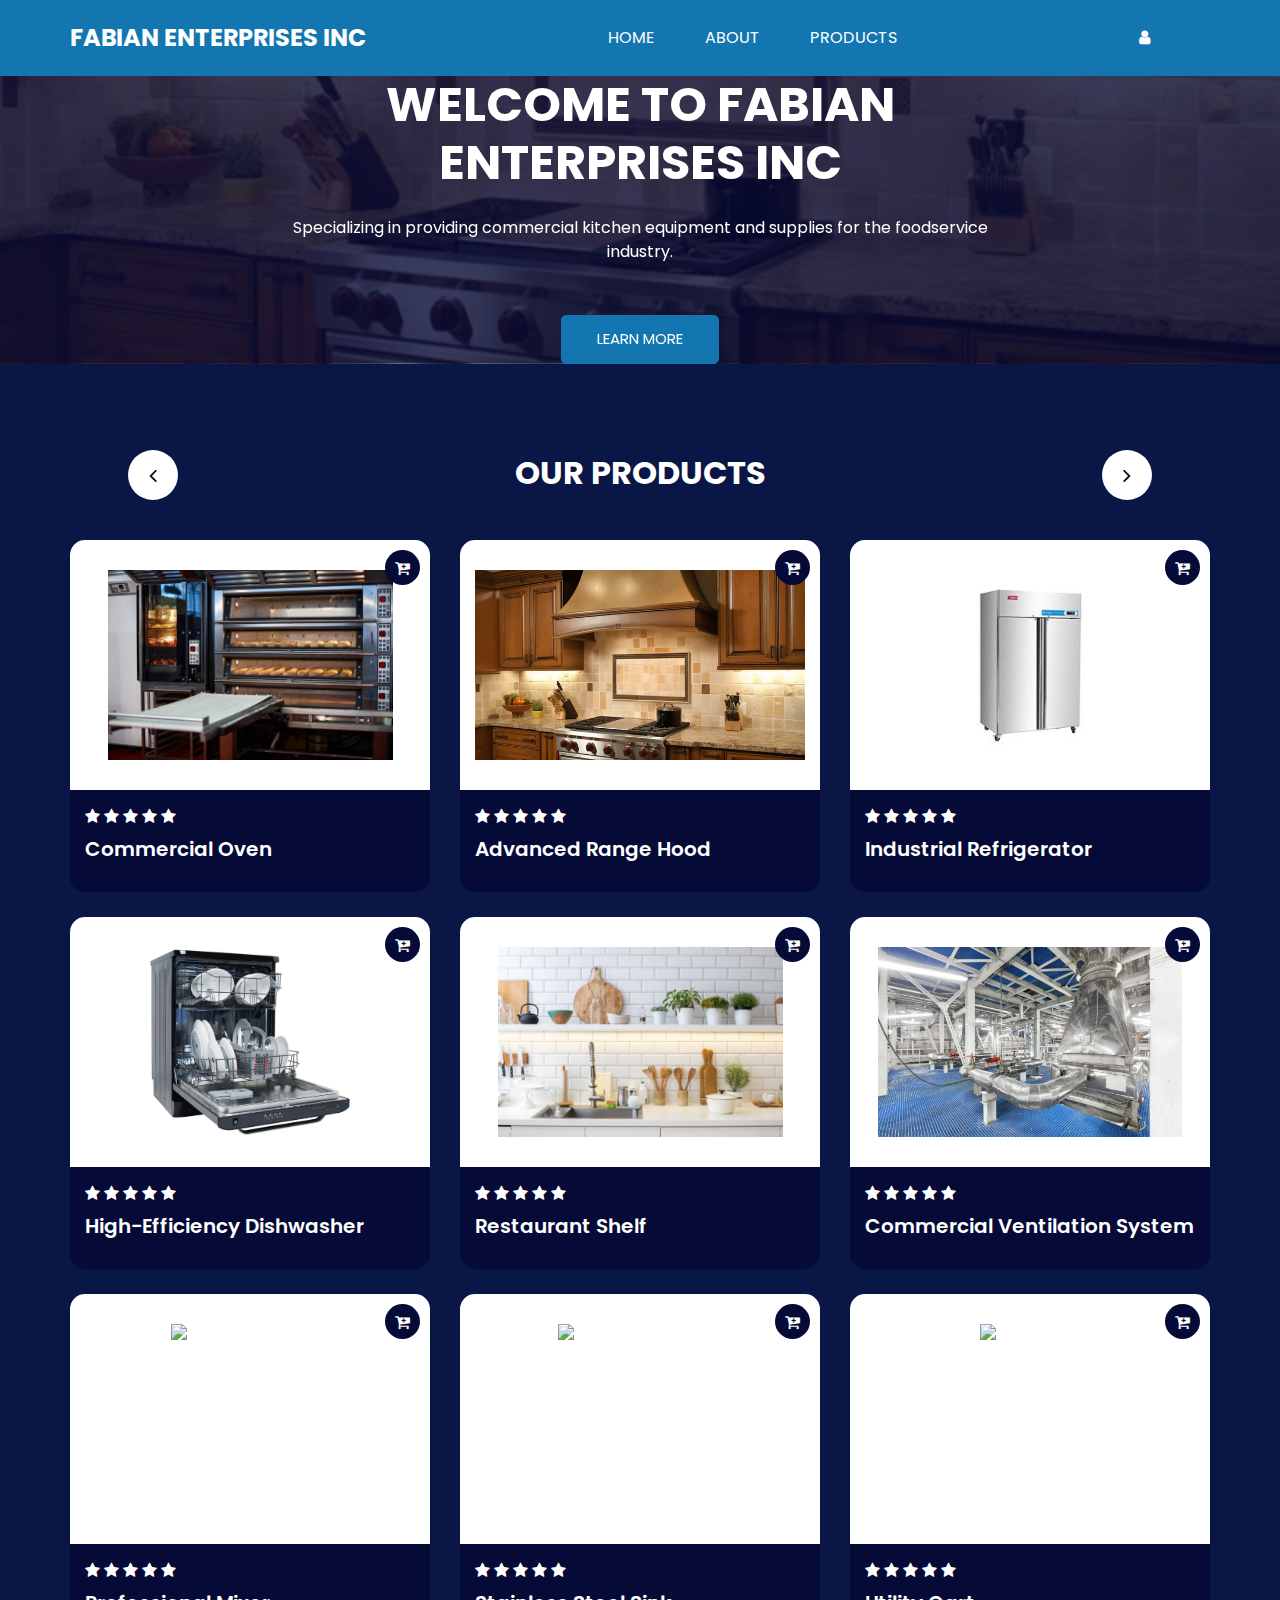
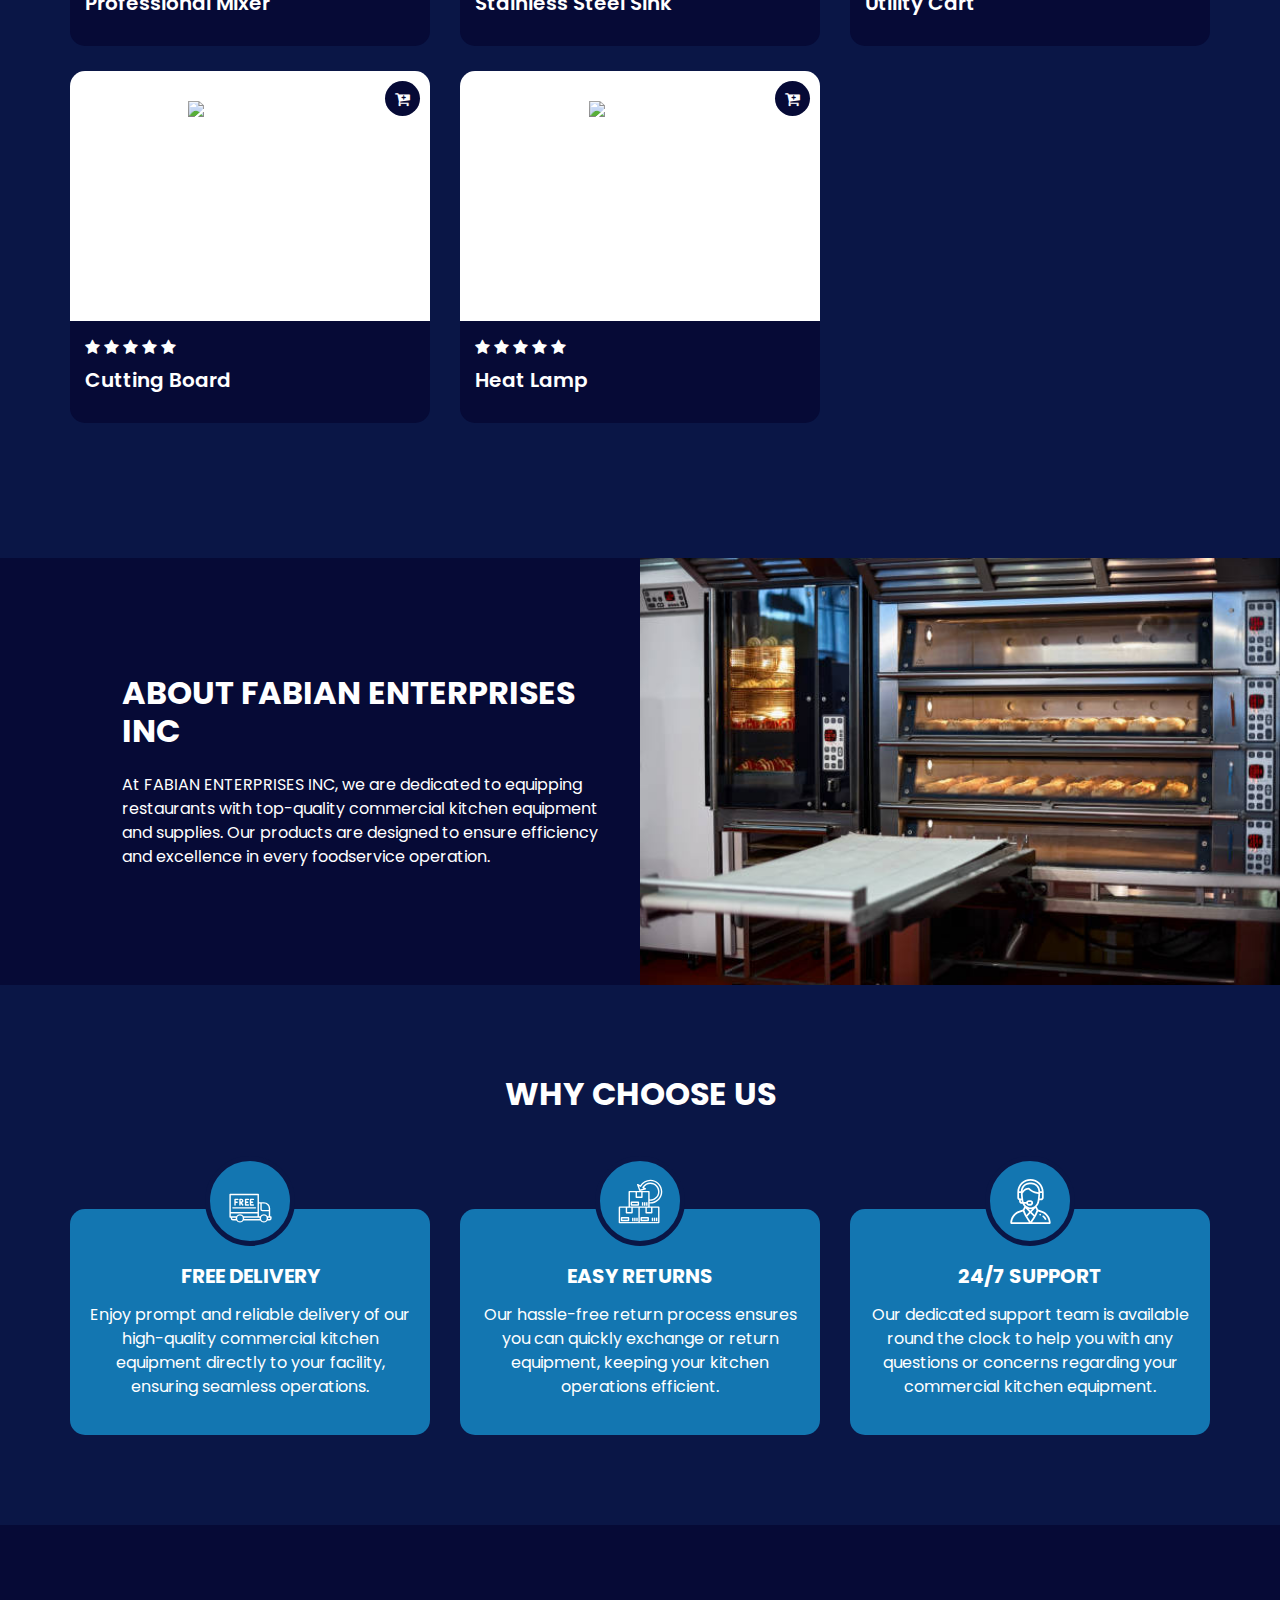
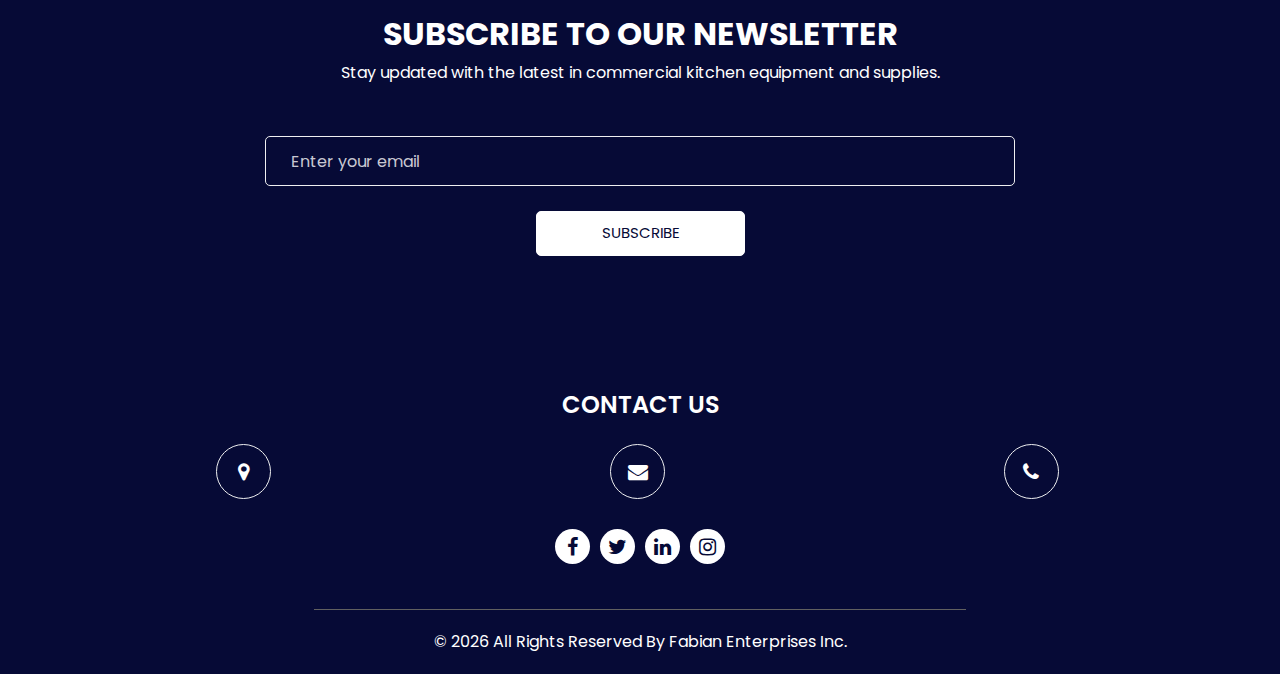
==== commit 099b23c6: "update" ====
--- a/index.html
+++ b/index.html
@@ -298,7 +298,7 @@
                 <a href=""><i class="fa fa-star" aria-hidden="true"></i></a>
               </span>
               <a href="" class="p_name">
-                Durable Work Table
+                Restaurant Shelf
               </a>
               <h6 class="p_price">
                 <!--<span class="new_price">$1500</span>
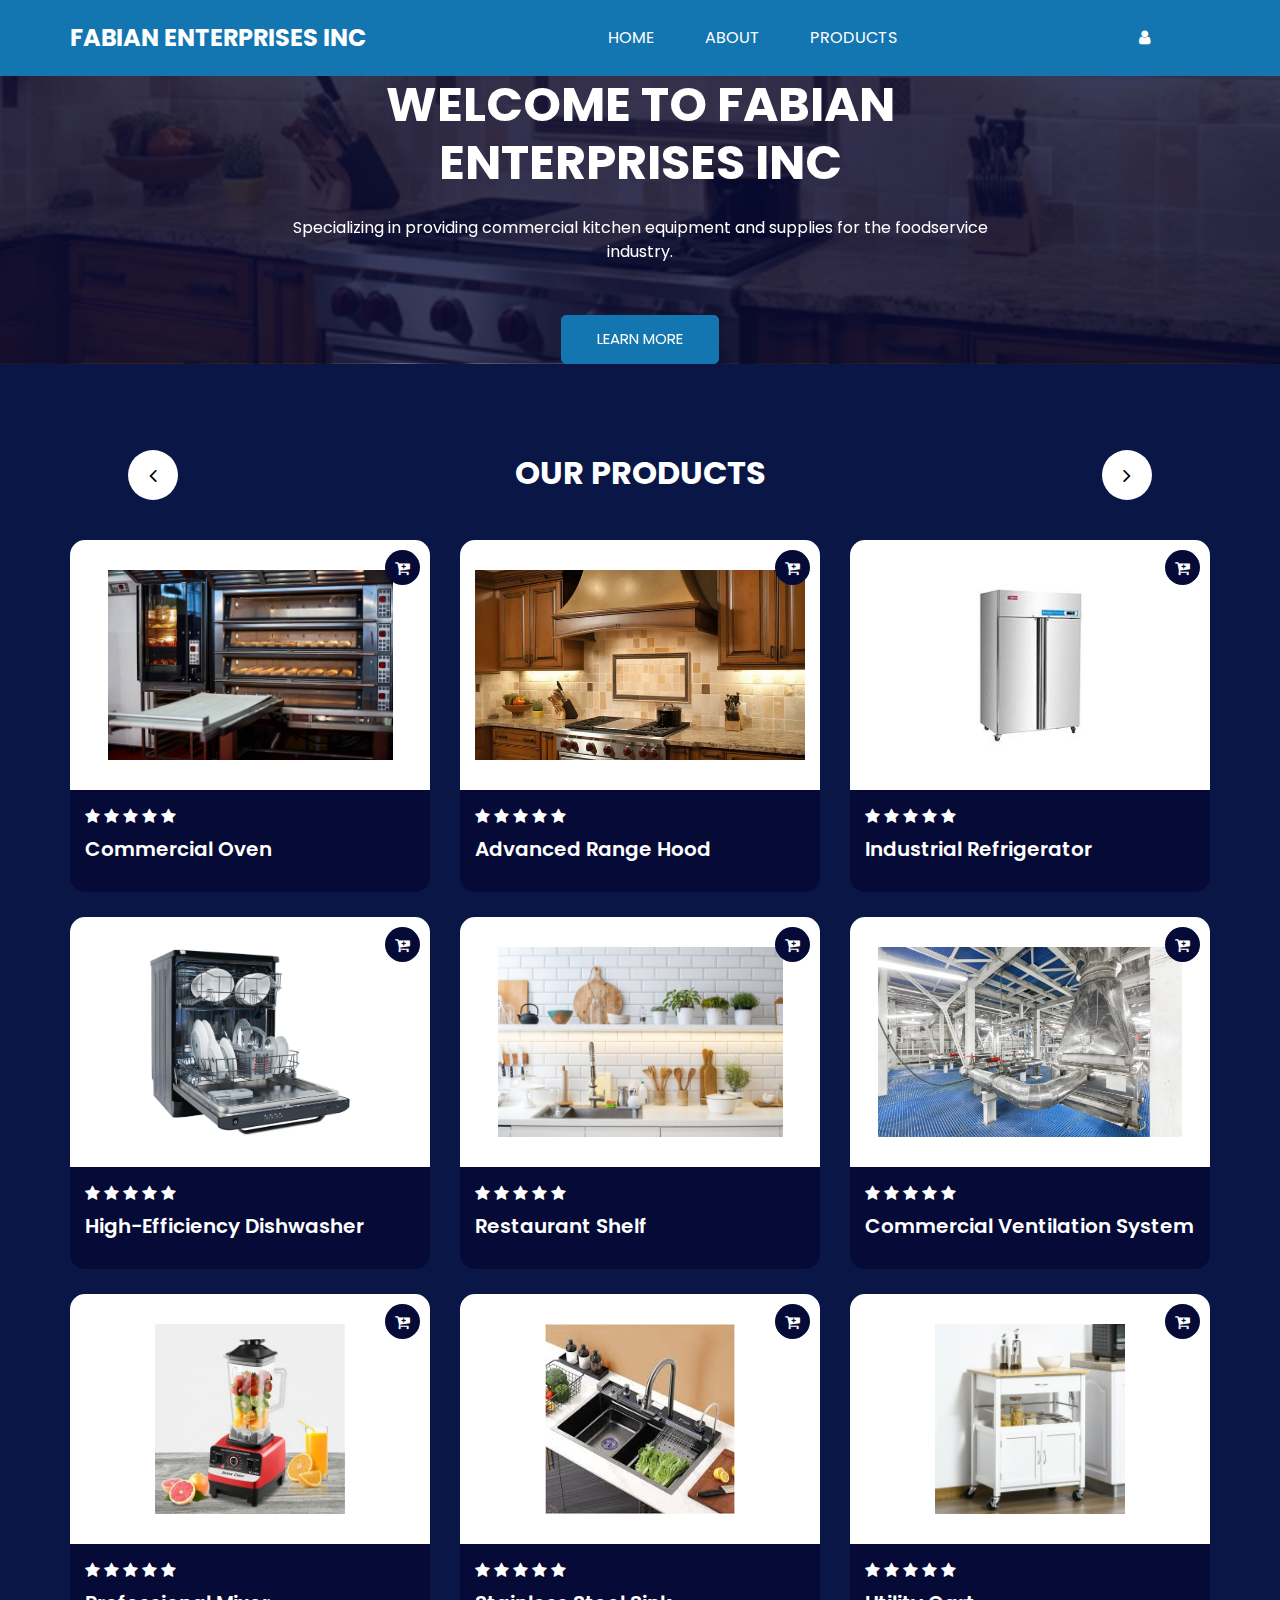
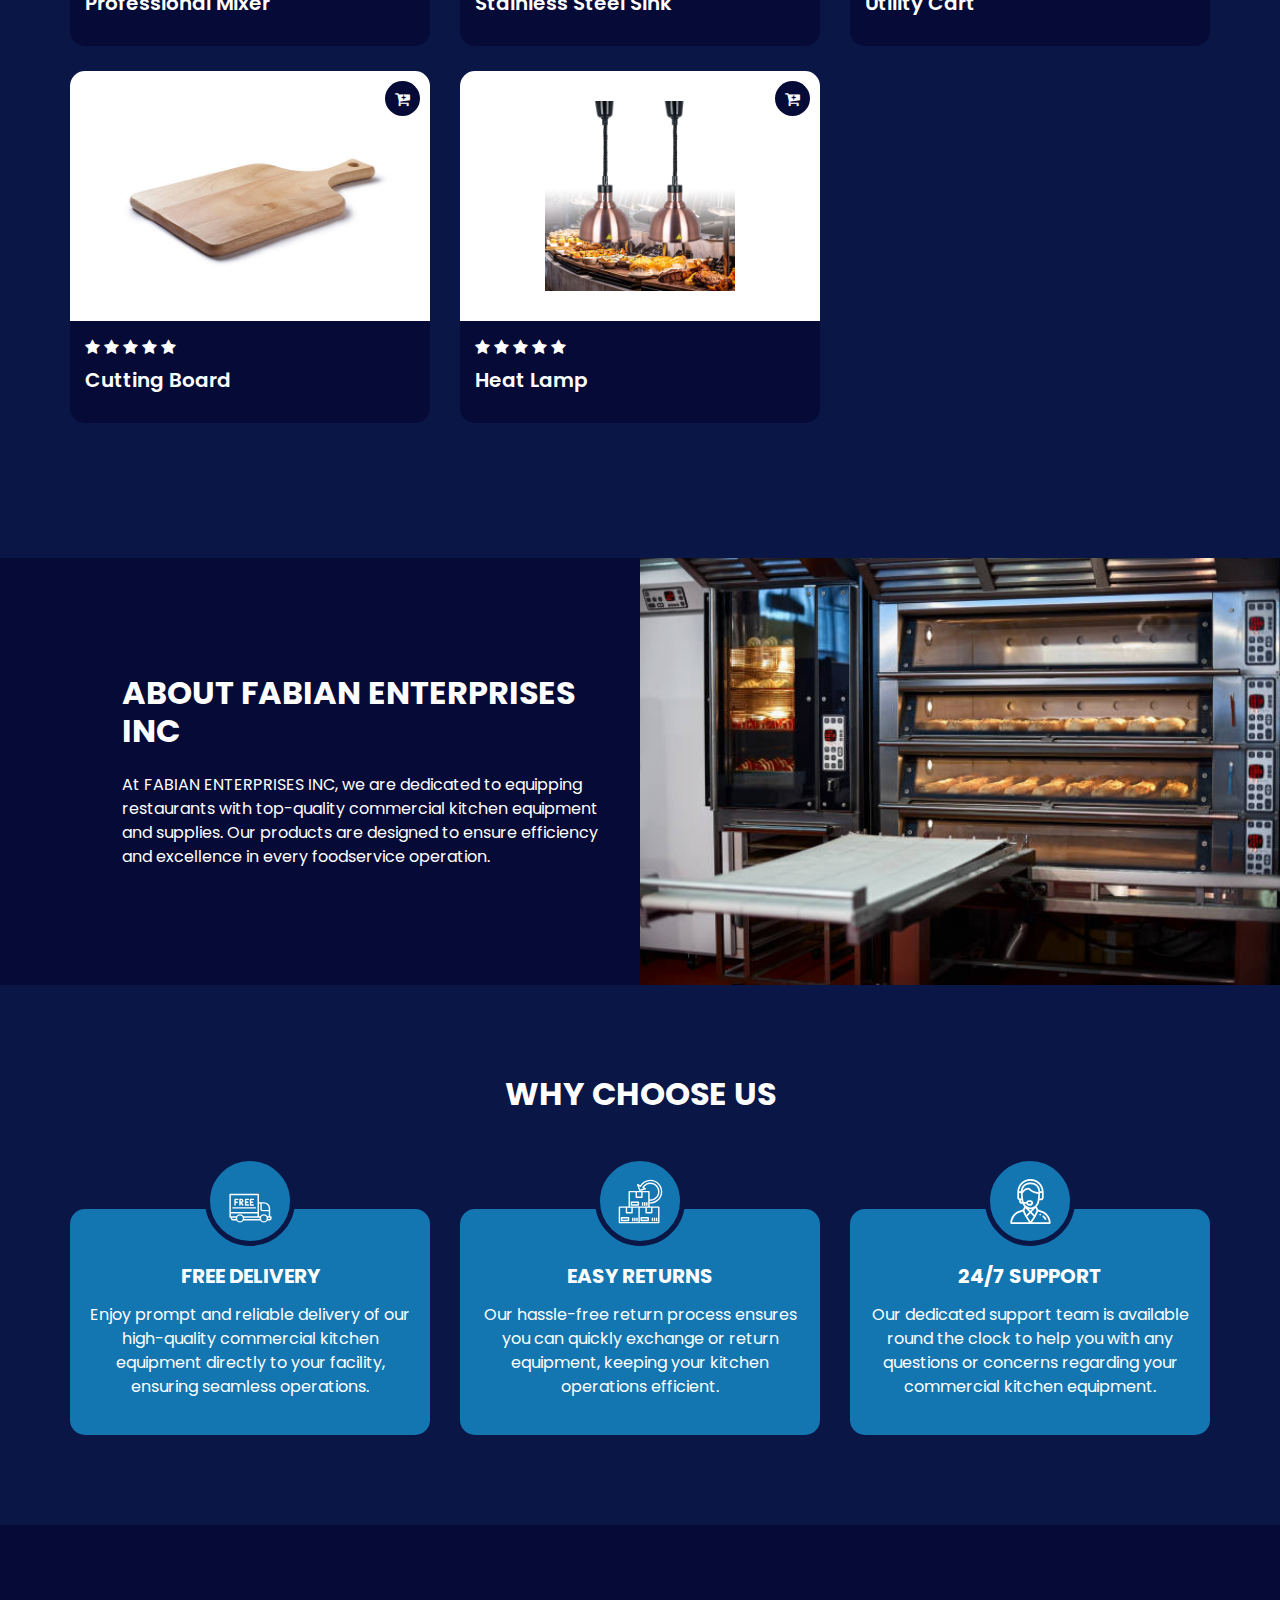
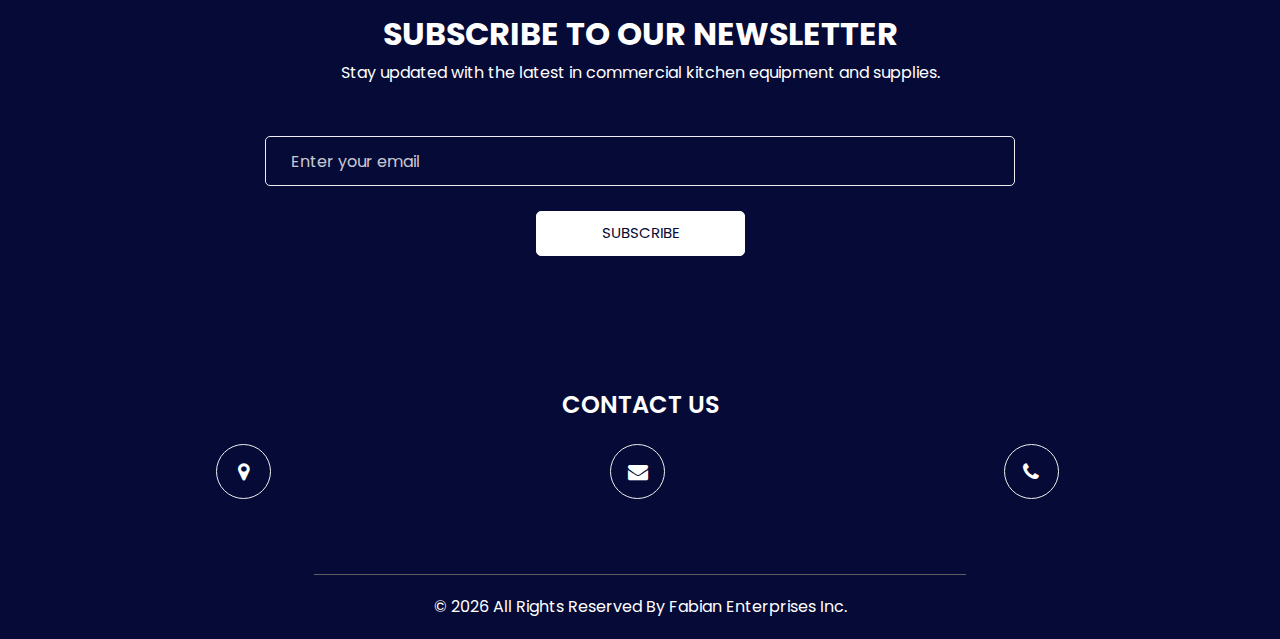
==== commit 04fd8af3: "update" ====
--- a/index.html
+++ b/index.html
@@ -721,24 +721,24 @@
     <div class="box">
       <div class="info_social">
         <div>
-          <a href="">
+          <!--<a href="">
             <i class="fa fa-facebook" aria-hidden="true"></i>
-          </a>
+          </a>-->
         </div>
         <div>
-          <a href="">
+          <!--<a href="">
             <i class="fa fa-twitter" aria-hidden="true"></i>
-          </a>
+          </a>-->
         </div>
         <div>
-          <a href="">
+          <!--<a href="">
             <i class="fa fa-linkedin" aria-hidden="true"></i>
-          </a>
+          </a>-->
         </div>
         <div>
-          <a href="">
+          <!--<a href="">
             <i class="fa fa-instagram" aria-hidden="true"></i>
-          </a>
+          </a>-->
         </div>
       </div>
     </div>
@@ -768,4 +768,4 @@
   <script src="js/custom.js"></script>
 </body>
 
-</html>+</html>
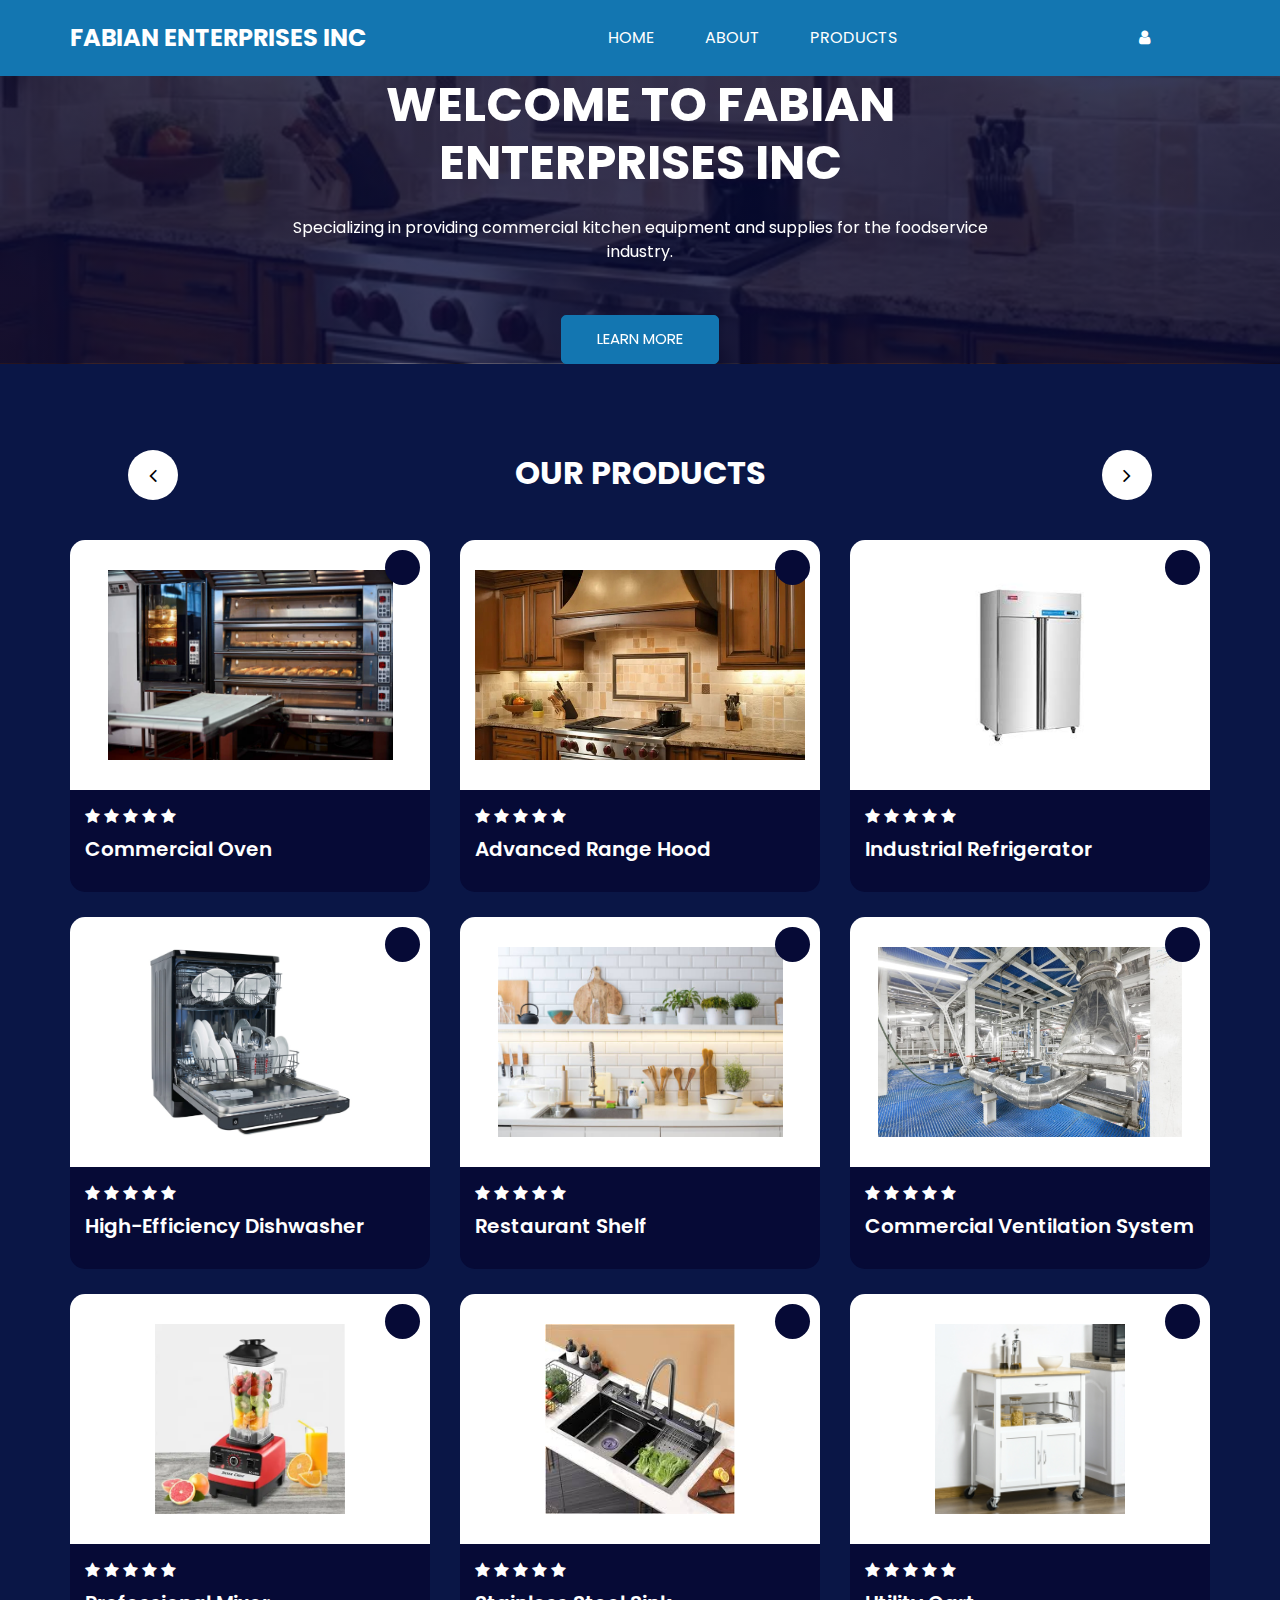
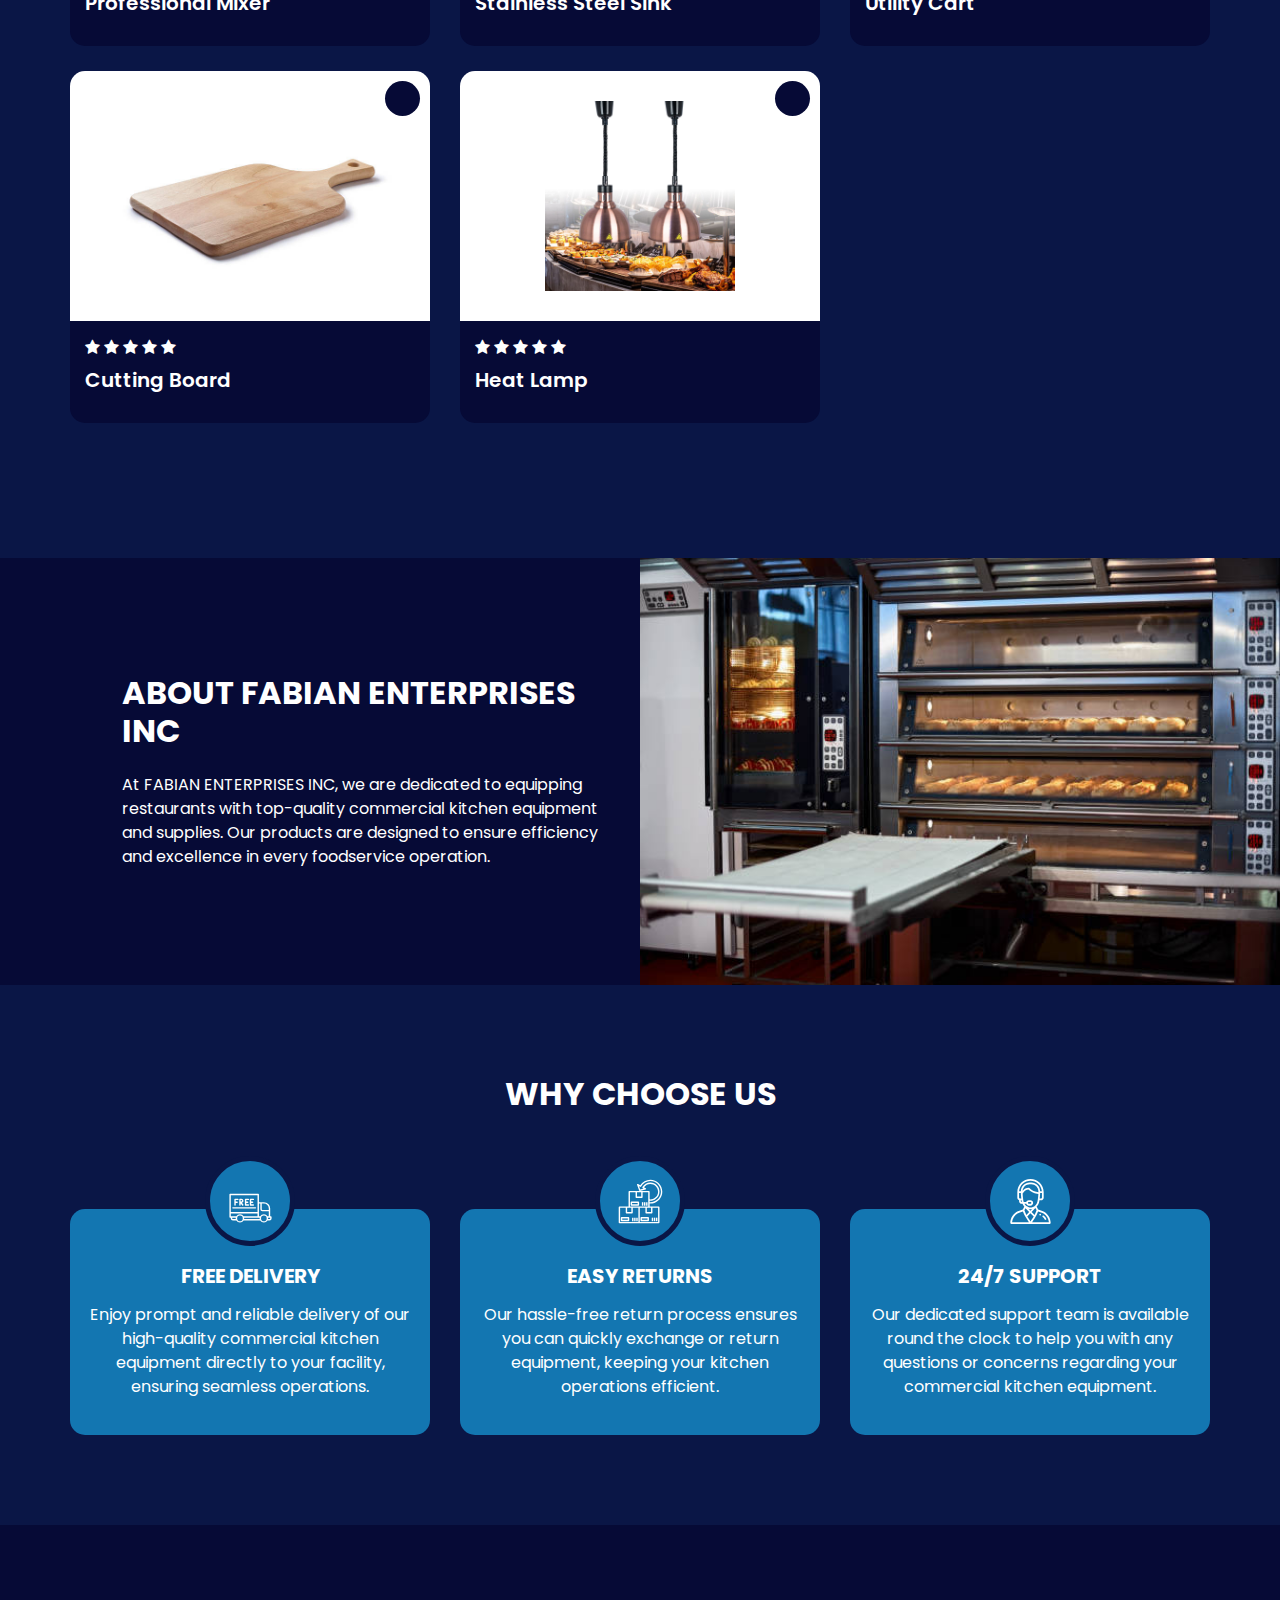
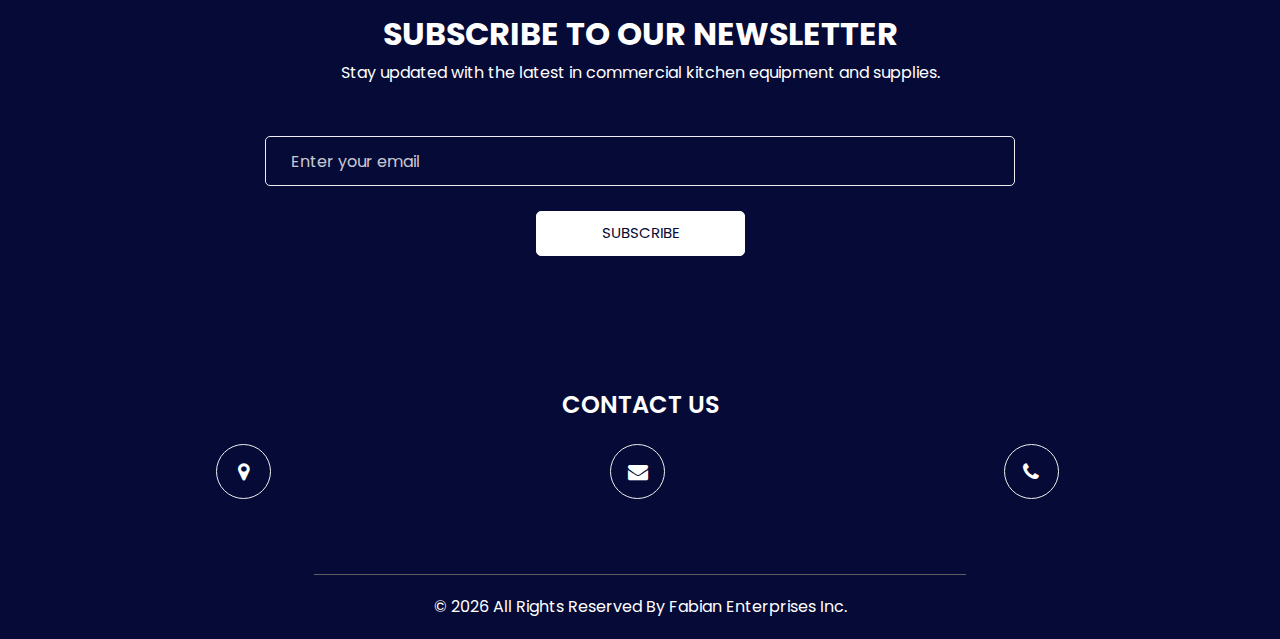
==== commit 9f046aef: "update" ====
--- a/index.html
+++ b/index.html
@@ -63,7 +63,7 @@
                 <i class="fa fa-user" aria-hidden="true"></i>
               </a>
               <!--<a href="">
-                <i class="fa fa-cart-plus" aria-hidden="true"></i>
+                
               </a>-->
               <form class="form-inline">
                 <button class="btn  my-2 my-sm-0 nav_search-btn" type="submit">
@@ -176,7 +176,7 @@
         <div class="col-sm-6 col-md-4 ">
           <div class="box">
             <a href="" class="p_cart">
-              <i class="fa fa-cart-plus" aria-hidden="true"></i>
+              
             </a>
             <div class="img-box">
               <img src="images/1.jpg" alt="Commercial Oven">
@@ -203,7 +203,7 @@
         <div class="col-sm-6 col-md-4 ">
           <div class="box">
             <a href="" class="p_cart">
-              <i class="fa fa-cart-plus" aria-hidden="true"></i>
+              
             </a>
             <div class="img-box">
               <img src="images/2.jpg" alt="Advanced Range Hood">
@@ -230,7 +230,7 @@
         <div class="col-sm-6 col-md-4 ">
           <div class="box">
             <a href="" class="p_cart">
-              <i class="fa fa-cart-plus" aria-hidden="true"></i>
+              
             </a>
             <div class="img-box">
               <img src="images/3.jpg" alt="Industrial Refrigerator">
@@ -257,7 +257,7 @@
         <div class="col-sm-6 col-md-4 ">
           <div class="box">
             <a href="" class="p_cart">
-              <i class="fa fa-cart-plus" aria-hidden="true"></i>
+              
             </a>
             <div class="img-box">
               <img src="images/4.jpg" alt="High-Efficiency Dishwasher">
@@ -284,7 +284,7 @@
         <div class="col-sm-6 col-md-4 ">
           <div class="box">
             <a href="" class="p_cart">
-              <i class="fa fa-cart-plus" aria-hidden="true"></i>
+              
             </a>
             <div class="img-box">
               <img src="images/5.jpg" alt="Durable Work Table">
@@ -311,7 +311,7 @@
         <div class="col-sm-6 col-md-4 ">
           <div class="box">
             <a href="" class="p_cart">
-              <i class="fa fa-cart-plus" aria-hidden="true"></i>
+              
             </a>
             <div class="img-box">
               <img src="images/6.jpg" alt="Commercial Ventilation System">
@@ -338,7 +338,7 @@
         <div class="col-sm-6 col-md-4 ">
           <div class="box">
             <a href="" class="p_cart">
-              <i class="fa fa-cart-plus" aria-hidden="true"></i>
+              
             </a>
             <div class="img-box">
               <img src="images/7.jpg" alt="Professional Mixer">
@@ -365,7 +365,7 @@
         <div class="col-sm-6 col-md-4 ">
           <div class="box">
             <a href="" class="p_cart">
-              <i class="fa fa-cart-plus" aria-hidden="true"></i>
+              
             </a>
             <div class="img-box">
               <img src="images/8.jpg" alt="Stainless Steel Sink">
@@ -392,7 +392,7 @@
         <div class="col-sm-6 col-md-4 ">
           <div class="box">
             <a href="" class="p_cart">
-              <i class="fa fa-cart-plus" aria-hidden="true"></i>
+              
             </a>
             <div class="img-box">
               <img src="images/9.jpg" alt="Utility Cart">
@@ -419,7 +419,7 @@
         <div class="col-sm-6 col-md-4 ">
           <div class="box">
             <a href="" class="p_cart">
-              <i class="fa fa-cart-plus" aria-hidden="true"></i>
+              
             </a>
             <div class="img-box">
               <img src="images/10.jpg" alt="Cutting Board">
@@ -446,7 +446,7 @@
         <div class="col-sm-6 col-md-4 ">
           <div class="box">
             <a href="" class="p_cart">
-              <i class="fa fa-cart-plus" aria-hidden="true"></i>
+              
             </a>
             <div class="img-box">
               <img src="images/11.jpg" alt="Heat Lamp">
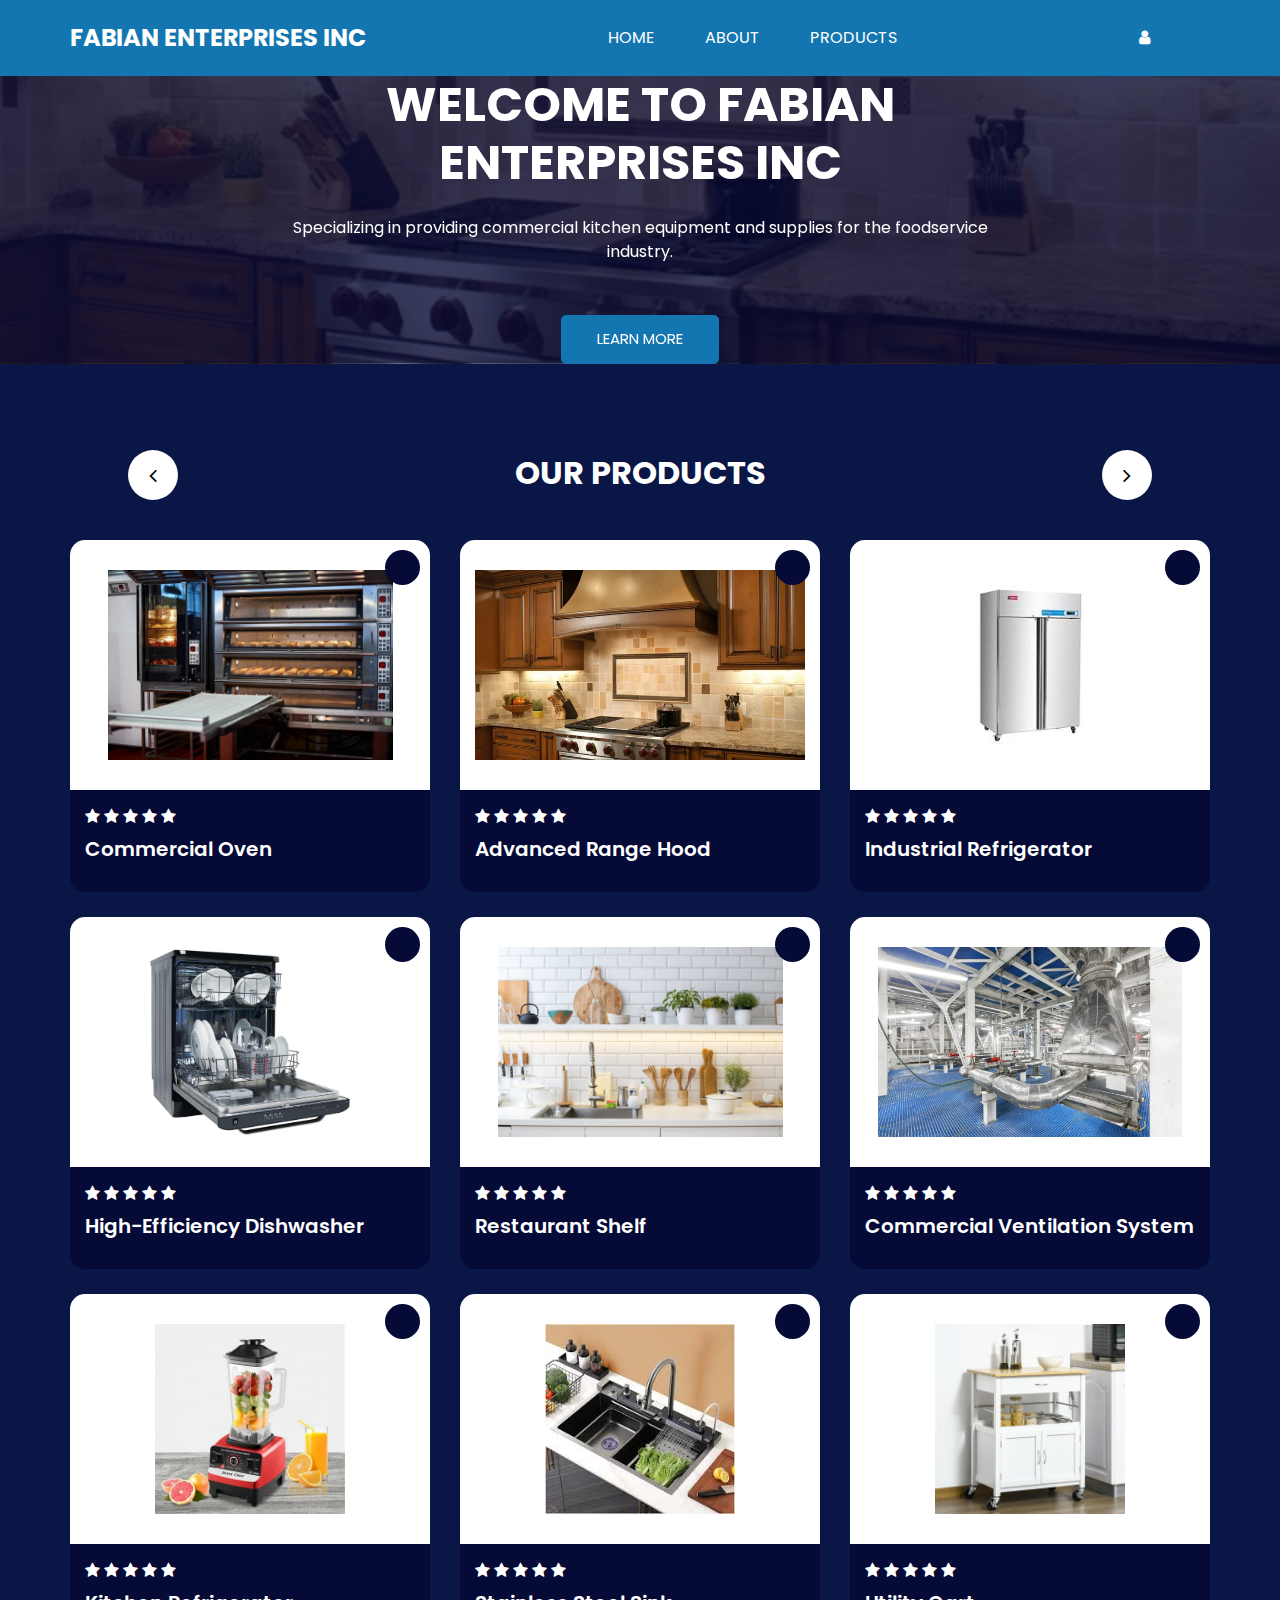
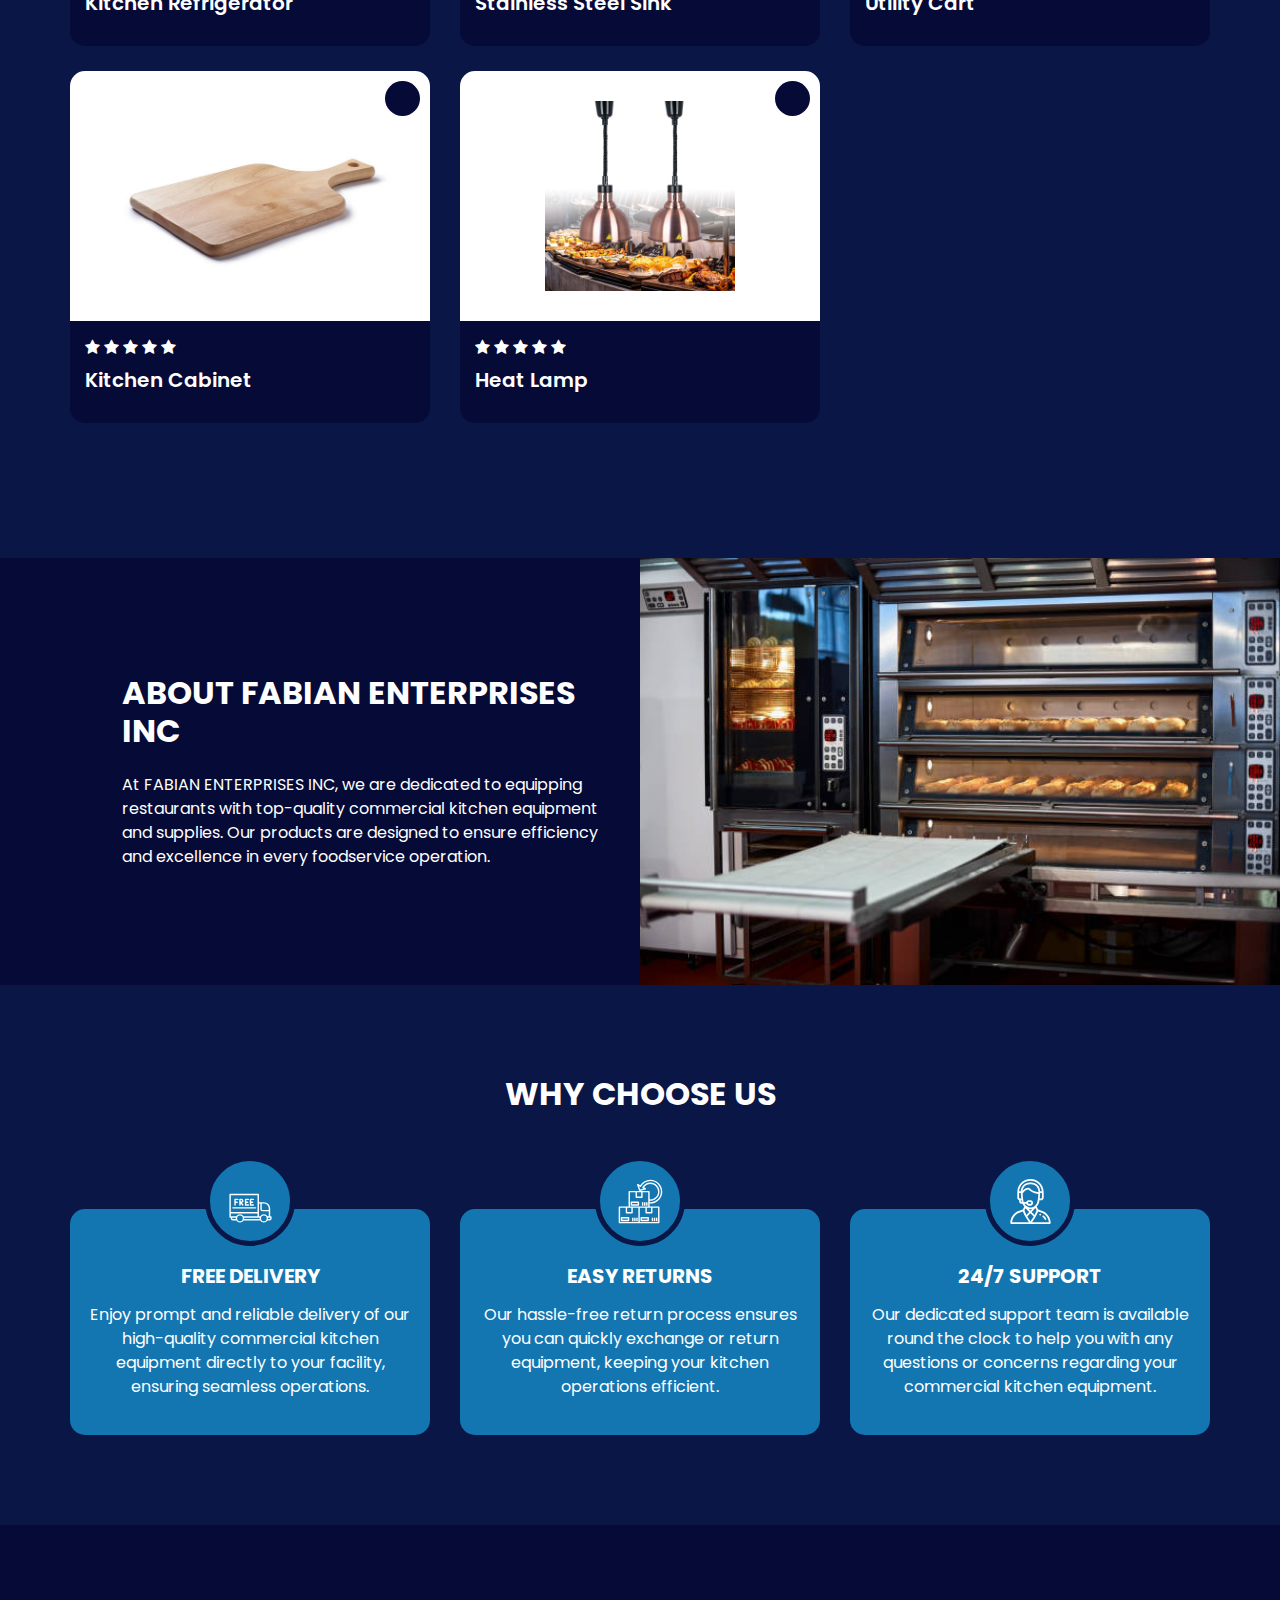
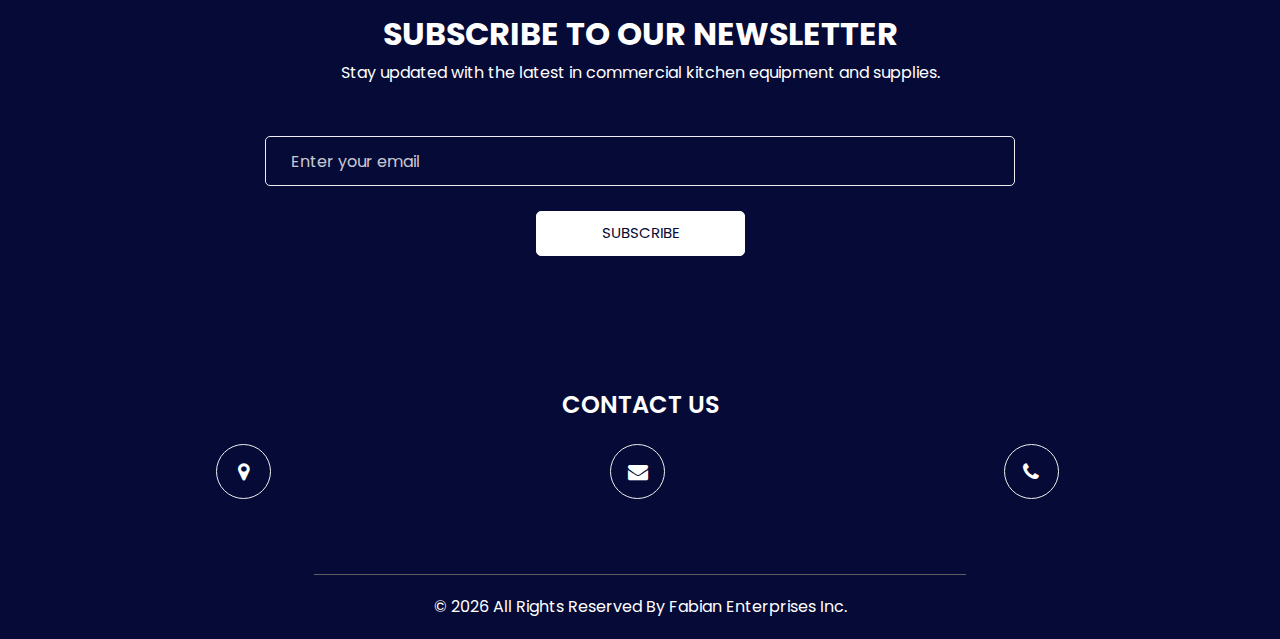
==== commit 00e78f0c: "update" ====
--- a/index.html
+++ b/index.html
@@ -352,7 +352,7 @@
                 <a href=""><i class="fa fa-star" aria-hidden="true"></i></a>
               </span>
               <a href="" class="p_name">
-                Professional Mixer
+                Kitchen Refrigerator
               </a>
               <h6 class="p_price">
                 <!--<span class="new_price">$900</span>
@@ -433,7 +433,7 @@
                 <a href=""><i class="fa fa-star" aria-hidden="true"></i></a>
               </span>
               <a href="" class="p_name">
-                Cutting Board
+                Kitchen Cabinet
               </a>
               <h6 class="p_price">
                 <!--<span class="new_price">$50</span>
